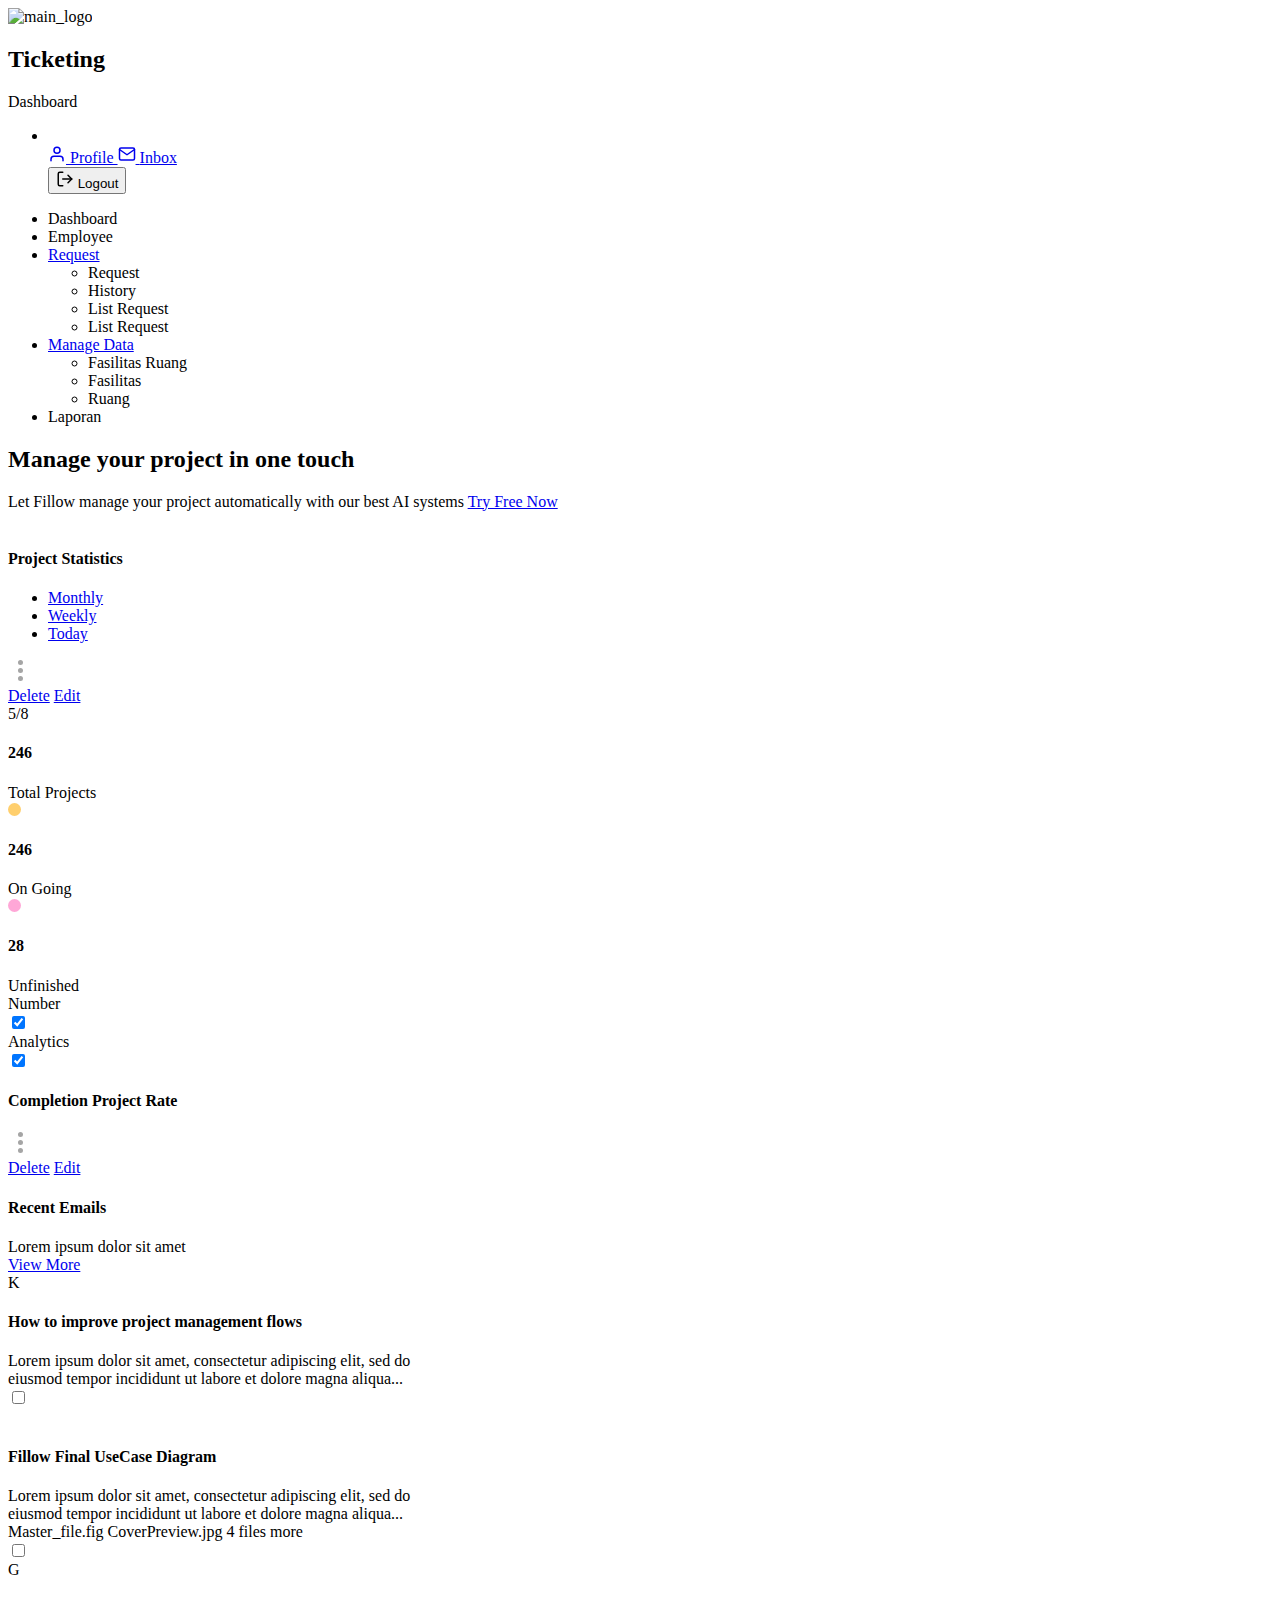
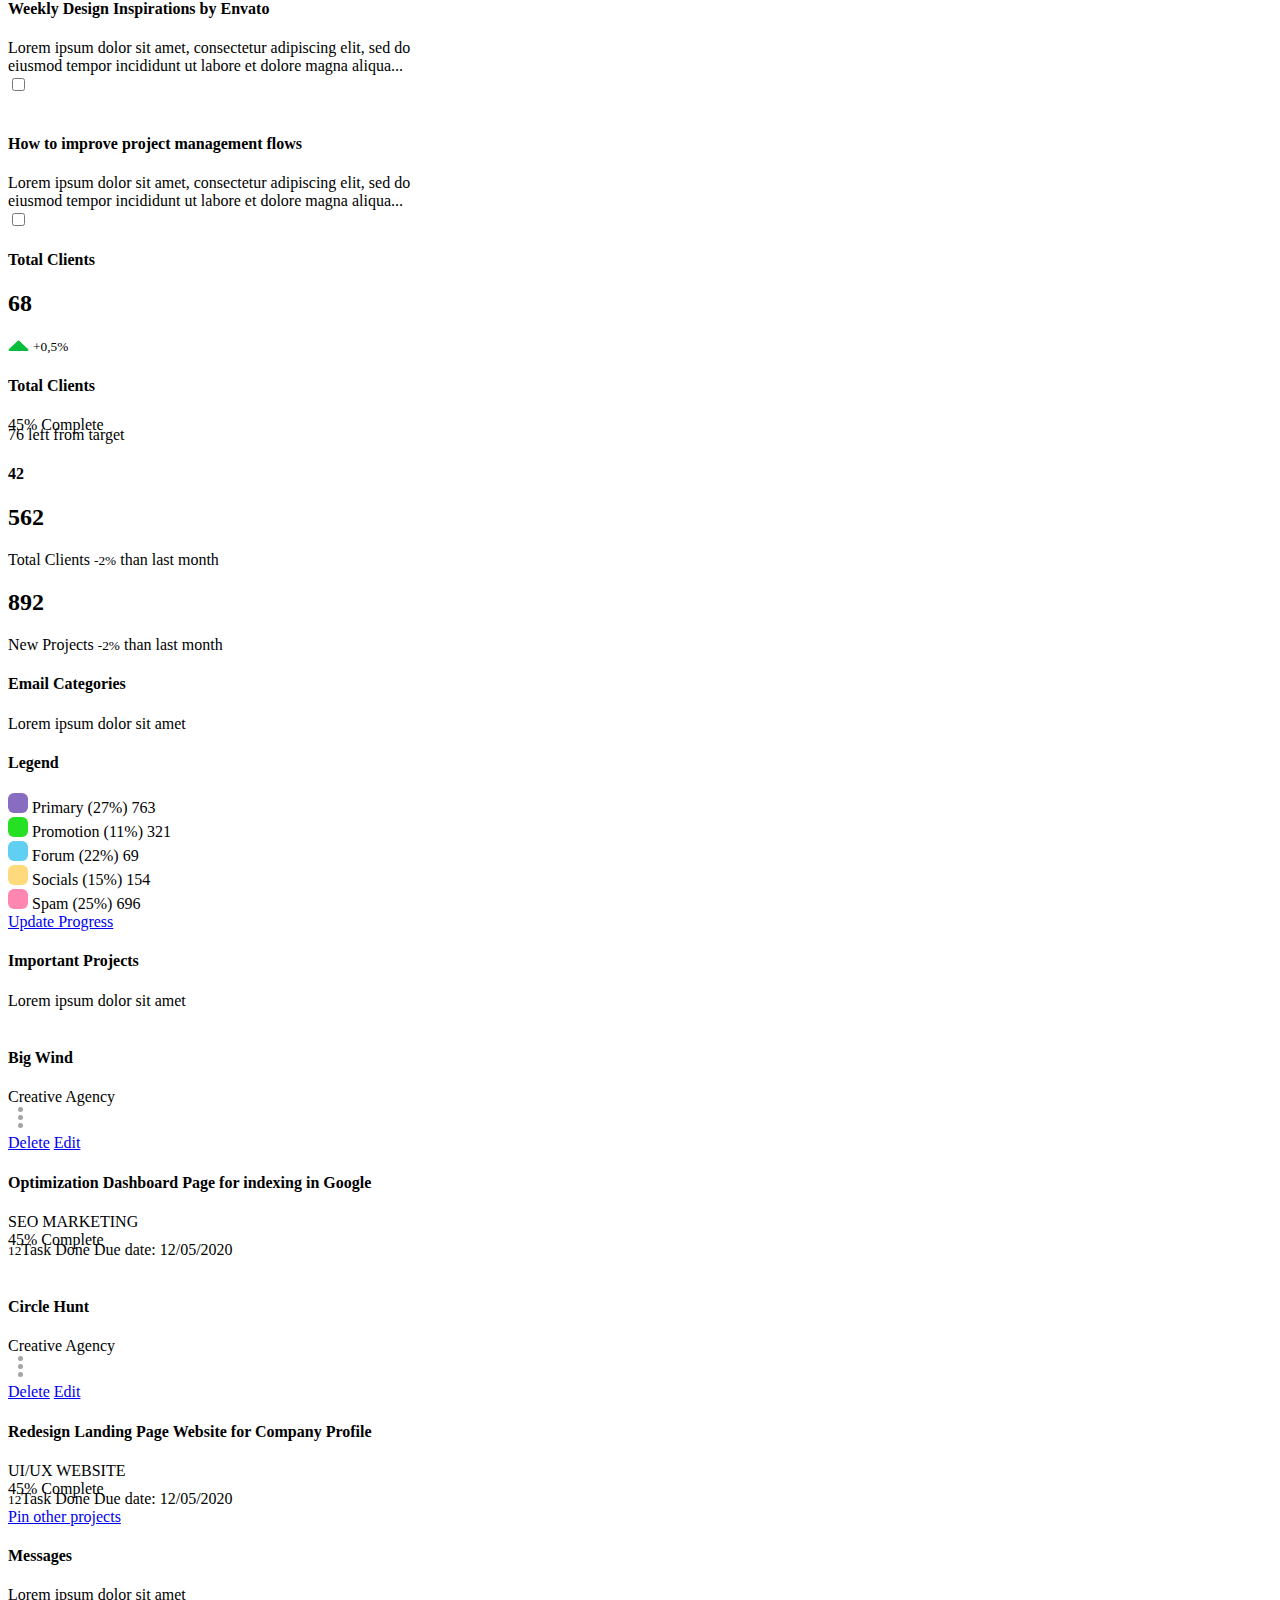
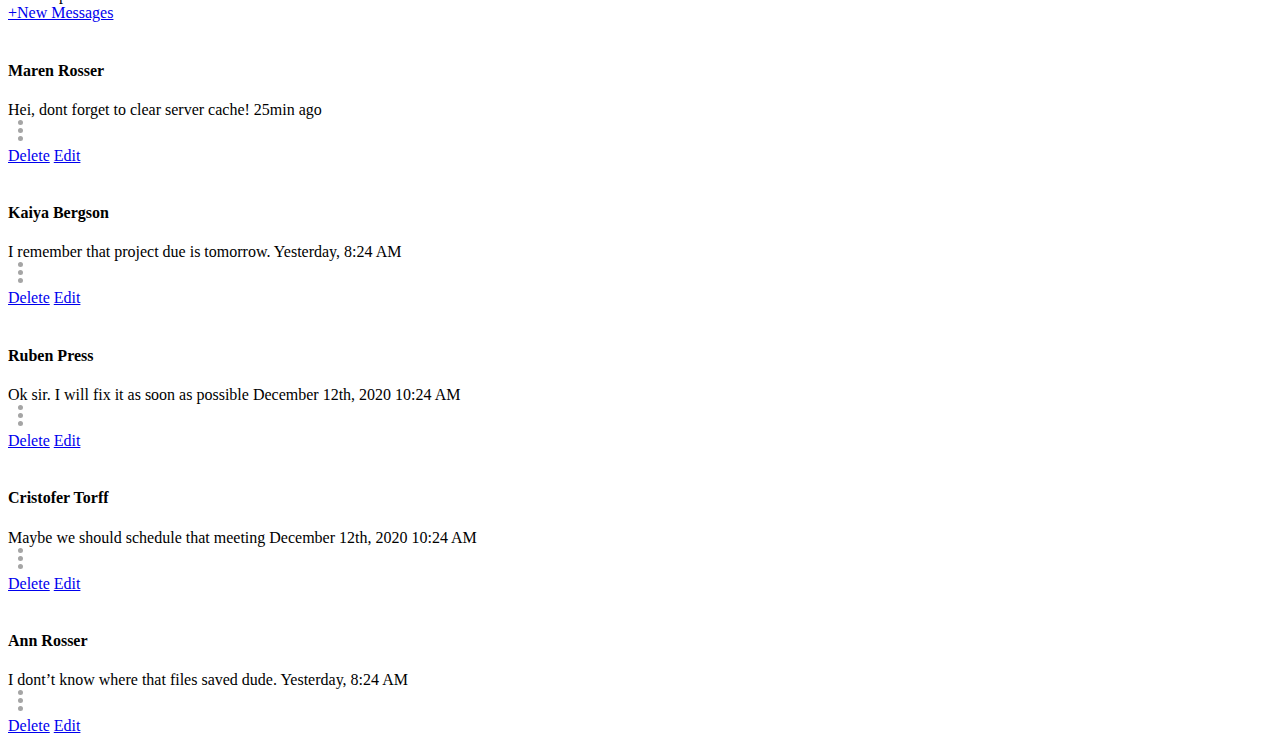
==== src/main/resources/templates/fragments/master.html @ 40b8e404 "auhorities role" ====
<!DOCTYPE html>
<html lang="en">

<head>
    <div th:fragment="header">
        <meta charset="utf-8">
        <meta http-equiv="X-UA-Compatible" content="IE=edge">
        <meta name="viewport" content="width=device-width, initial-scale=1">
        <meta name="description" content="Fillow : Fillow Saas Admin  Bootstrap 5 Template">
        <meta property="og:title" content="Fillow : Fillow Saas Admin  Bootstrap 5 Template">
        <meta property="og:description" content="Fillow : Fillow Saas Admin  Bootstrap 5 Template">
        <meta property="og:image" content="https:/fillow.dexignlab.com/xhtml/social-image.png">
        <meta name="format-detection" content="telephone=no">
        <!-- set csrf -->
        <meta name="_csrf" th:content="${_csrf.token}" />
        <meta name="_csrf_header" th:content="${_csrf.headerName}" />

        <!-- FAVICONS ICON -->
        <link rel="shortcut icon" type="image/png" href="images/favicon.png">
        <link href="vendor/jquery-nice-select/css/nice-select.css" rel="stylesheet">
    </div>

    <!-- PAGE TITLE HERE -->
    <title>Admin Dashboard</title>

    <!-- Style css -->
    <link href="css/style.css" rel="stylesheet">

</head>

<body>
    <!--**********************************
        Main wrapper start
    ***********************************-->
    <div id="main-wrapper">

        <!--**********************************
            Nav header start
        ***********************************-->

        <div th:fragment="nav-header">
            <div class="nav-header">
                <a th:href="@{/}" class="brand-logo">
                    <img src="images/mii.png" class="navbar-brand-img h-50" alt="main_logo">
                    <div class="brand-title">
                        <h2 class="">Ticketing</h2>
                    </div>
                </a>
                <div class="nav-control">
                    <div class="hamburger">
                        <span class="line"></span><span class="line"></span><span class="line"></span>
                    </div>
                </div>
            </div>
        </div>
        <!--**********************************
            Nav header end
        ***********************************-->

        <!--**********************************
            Header start
        ***********************************-->
        <div th:fragment="navbar">
            <div class="header border-bottom">
                <div class="header-content">
                    <nav class="navbar navbar-expand">
                        <div class="collapse navbar-collapse justify-content-between">
                            <div class="header-left">
                                <div class="dashboard_bar">
                                    Dashboard
                                </div>
                            </div>
                            <ul class="navbar-nav header-right">
                                <li class="nav-item dropdown  header-profile">
                                    <a class="nav-link" href="javascript:void(0);" role="button"
                                        data-bs-toggle="dropdown">
                                        <img src="images/user.jpg" width="56" alt="">
                                    </a>
                                    <div class="dropdown-menu dropdown-menu-end">
                                        <a href="app-profile.html" class="dropdown-item ai-icon">
                                            <svg id="icon-user1" xmlns="http://www.w3.org/2000/svg" class="text-primary"
                                                width="18" height="18" viewbox="0 0 24 24" fill="none"
                                                stroke="currentColor" stroke-width="2" stroke-linecap="round"
                                                stroke-linejoin="round">
                                                <path d="M20 21v-2a4 4 0 0 0-4-4H8a4 4 0 0 0-4 4v2"></path>
                                                <circle cx="12" cy="7" r="4"></circle>
                                            </svg>
                                            <span class="ms-2">Profile </span>
                                        </a>
                                        <a href="email-inbox.html" class="dropdown-item ai-icon">
                                            <svg id="icon-inbox" xmlns="http://www.w3.org/2000/svg" class="text-success"
                                                width="18" height="18" viewbox="0 0 24 24" fill="none"
                                                stroke="currentColor" stroke-width="2" stroke-linecap="round"
                                                stroke-linejoin="round">
                                                <path
                                                    d="M4 4h16c1.1 0 2 .9 2 2v12c0 1.1-.9 2-2 2H4c-1.1 0-2-.9-2-2V6c0-1.1.9-2 2-2z">
                                                </path>
                                                <polyline points="22,6 12,13 2,6"></polyline>
                                            </svg>
                                            <span class="ms-2">Inbox </span>
                                        </a>
                                        <form th:action="@{/logout}" th:method="POST">
                                            <button class="dropdown-item ai-icon">
                                                <svg id="icon-logout" xmlns="http://www.w3.org/2000/svg"
                                                    class="text-danger" width="18" height="18" viewbox="0 0 24 24"
                                                    fill="none" stroke="currentColor" stroke-width="2"
                                                    stroke-linecap="round" stroke-linejoin="round">
                                                    <path d="M9 21H5a2 2 0 0 1-2-2V5a2 2 0 0 1 2-2h4"></path>
                                                    <polyline points="16 17 21 12 16 7"></polyline>
                                                    <line x1="21" y1="12" x2="9" y2="12"></line>
                                                </svg>
                                                <span class="ms-2">Logout </span>
                                            </button>
                                        </form>
                                    </div>
                                </li>
                            </ul>
                        </div>
                    </nav>
                </div>
            </div>
        </div>
        <!--**********************************
            Header end ti-comment-alt
        ***********************************-->

        <!--**********************************
            Sidebar start
        ***********************************-->

        <div th:fragment="dlabnav">
            <div class="dlabnav">
                <div class="dlabnav-scroll">
                    <ul class="metismenu" id="menu">
                        <li><a th:href="@{/}" class="" aria-expanded="false">
                                <i class="fas fa-home"></i>
                                <span class="nav-text">Dashboard</span>
                            </a>
                        </li>
                        <li><a sec:authorize="hasAuthority('ADMIN')" th:href="@{/employee}" class="" aria-expanded="false">
                                <i class="fas fa-user-check"></i>
                                <span class="nav-text">Employee</span>
                            </a>
                        </li>
                        <li><a class="has-arrow " href="javascript:void()" aria-expanded="false">
                                <i class="fas fa-table"></i>
                                <span class="nav-text">Request</span>
                            </a>
                            <ul aria-expanded="false">
                                <li><a th:href="@{/request}">Request</a></li>
                                <li><a sec:authorize="hasAuthority('ADMIN')" th:href="@{/history}">History</a></li>
                                <li><a sec:authorize="hasAuthority('ADMIN')" th:href="@{/listrequest}">List Request</a></li>
                                <li><a sec:authorize="hasAuthority('ITSUPPORT')" th:href="@{/listrequestits}">List Request</a></li>
                            </ul>
                        </li>
                        <li><a sec:authorize="hasAuthority('ADMIN')" class="has-arrow " href="javascript:void()" aria-expanded="false">
                                <i class="fas fa-file-alt"></i>
                                <span class="nav-text">Manage Data</span>
                            </a>
                            <ul sec:authorize="hasAuthority('ADMIN')" aria-expanded="false">
                                <li><a th:href="@{/fasilitasruang}">Fasilitas Ruang</a></li>
                                <li><a th:href="@{/fasilitas}">Fasilitas</a></li>
                                <li><a th:href="@{/ruang}">Ruang</a></li>
                            </ul>
                        </li>
                        <li><a th:href="@{/laporan}" class="" aria-expanded="false">
                                <i class="fas fa-user-check"></i>
                                <span class="nav-text">Laporan</span>
                            </a>
                        </li>
                    </ul>
                </div>
            </div>
        </div>
        <!--**********************************
            Sidebar end
        ***********************************-->

        <!--**********************************
            Content body start
        ***********************************-->

        <div th:fragment="content">
            <div class="content-body">
                <!-- row -->
                <div class="container-fluid">
                    <div class="row">
                        <div class="col-xl-12">
                            <div class="row">
                                <div class="col-xl-6">
                                    <div class="row">
                                        <div class="col-xl-12">
                                            <div class="card tryal-gradient">
                                                <div class="card-body tryal row">
                                                    <div class="col-xl-7 col-sm-6">
                                                        <h2>Manage your project in one touch</h2>
                                                        <span>Let Fillow manage your project automatically with our best
                                                            AI
                                                            systems </span>
                                                        <a href="javascript:void(0);"
                                                            class="btn btn-rounded  fs-18 font-w500">Try Free Now</a>
                                                    </div>
                                                    <div class="col-xl-5 col-sm-6">
                                                        <img src="images/chart.png" alt="" class="sd-shape">
                                                    </div>
                                                </div>
                                            </div>
                                        </div>
                                        <div class="col-xl-12">
                                            <div class="card">
                                                <div class="card-header border-0 flex-wrap">
                                                    <h4 class="fs-20 font-w700 mb-2">Project Statistics</h4>
                                                    <div class="d-flex align-items-center project-tab mb-2">
                                                        <div class="card-tabs mt-3 mt-sm-0 mb-3 ">
                                                            <ul class="nav nav-tabs" role="tablist">
                                                                <li class="nav-item">
                                                                    <a class="nav-link active" data-bs-toggle="tab"
                                                                        href="#monthly" role="tab">Monthly</a>
                                                                </li>
                                                                <li class="nav-item">
                                                                    <a class="nav-link" data-bs-toggle="tab"
                                                                        href="#Weekly" role="tab">Weekly</a>
                                                                </li>
                                                                <li class="nav-item">
                                                                    <a class="nav-link" data-bs-toggle="tab"
                                                                        href="#Today" role="tab">Today</a>
                                                                </li>
                                                            </ul>
                                                        </div>
                                                        <div class="dropdown ms-2">
                                                            <div class="btn-link" data-bs-toggle="dropdown">
                                                                <svg width="24" height="24" viewbox="0 0 24 24"
                                                                    fill="none" xmlns="http://www.w3.org/2000/svg">
                                                                    <circle cx="12.4999" cy="3.5" r="2.5"
                                                                        fill="#A5A5A5">
                                                                    </circle>
                                                                    <circle cx="12.4999" cy="11.5" r="2.5"
                                                                        fill="#A5A5A5">
                                                                    </circle>
                                                                    <circle cx="12.4999" cy="19.5" r="2.5"
                                                                        fill="#A5A5A5">
                                                                    </circle>
                                                                </svg>
                                                            </div>
                                                            <div class="dropdown-menu dropdown-menu-right">
                                                                <a class="dropdown-item"
                                                                    href="javascript:void(0)">Delete</a>
                                                                <a class="dropdown-item"
                                                                    href="javascript:void(0)">Edit</a>
                                                            </div>
                                                        </div>
                                                    </div>
                                                </div>
                                                <div class="card-body">
                                                    <div
                                                        class="d-flex justify-content-between align-items-center flex-wrap">
                                                        <div class="d-flex">
                                                            <div
                                                                class="d-inline-block position-relative donut-chart-sale mb-3">
                                                                <span class="donut1"
                                                                    data-peity='{ "fill": ["rgba(136,108,192,1)", "rgba(241, 234, 255, 1)"],   "innerRadius": 20, "radius": 15}'>5/8</span>
                                                            </div>
                                                            <div class="ms-3">
                                                                <h4 class="fs-24 font-w700 ">246</h4>
                                                                <span class="fs-16 font-w400 d-block">Total
                                                                    Projects</span>
                                                            </div>
                                                        </div>
                                                        <div class="d-flex">
                                                            <div class="d-flex me-5">
                                                                <div class="mt-2">
                                                                    <svg width="13" height="13" viewbox="0 0 13 13"
                                                                        fill="none" xmlns="http://www.w3.org/2000/svg">
                                                                        <circle cx="6.5" cy="6.5" r="6.5"
                                                                            fill="#FFCF6D">
                                                                        </circle>
                                                                    </svg>
                                                                </div>
                                                                <div class="ms-3">
                                                                    <h4 class="fs-24 font-w700 ">246</h4>
                                                                    <span class="fs-16 font-w400 d-block">On
                                                                        Going</span>
                                                                </div>
                                                            </div>
                                                            <div class="d-flex">
                                                                <div class="mt-2">
                                                                    <svg width="13" height="13" viewbox="0 0 13 13"
                                                                        fill="none" xmlns="http://www.w3.org/2000/svg">
                                                                        <circle cx="6.5" cy="6.5" r="6.5"
                                                                            fill="#FFA7D7">
                                                                        </circle>
                                                                    </svg>

                                                                </div>
                                                                <div class="ms-3">
                                                                    <h4 class="fs-24 font-w700 ">28</h4>
                                                                    <span
                                                                        class="fs-16 font-w400 d-block">Unfinished</span>
                                                                </div>
                                                            </div>
                                                        </div>
                                                    </div>
                                                    <div class="tab-content">
                                                        <div class="tab-pane fade active show" id="monthly">
                                                            <div id="chartBar" class="chartBar"></div>
                                                        </div>
                                                        <div class="tab-pane fade" id="Weekly">
                                                            <div id="chartBar1" class="chartBar"></div>
                                                        </div>
                                                        <div class="tab-pane fade" id="Today">
                                                            <div id="chartBar2" class="chartBar"></div>
                                                        </div>
                                                    </div>
                                                    <div class="d-flex align-items-center">
                                                        <label class="form-check-label font-w400 fs-16 mb-0"
                                                            for="flexSwitchCheckChecked1">Number</label>
                                                        <div class="form-check form-switch toggle-switch">
                                                            <input class="form-check-input custome" type="checkbox"
                                                                id="flexSwitchCheckChecked1" checked="">

                                                        </div>
                                                        <label class="form-check-label font-w400 fs-16 mb-0 ms-3"
                                                            for="flexSwitchCheckChecked2">Analytics</label>
                                                        <div class="form-check form-switch toggle-switch">
                                                            <input class="form-check-input custome" type="checkbox"
                                                                id="flexSwitchCheckChecked2" checked="">
                                                        </div>
                                                    </div>
                                                </div>
                                            </div>
                                        </div>
                                        <div class="col-xl-12">
                                            <div class="card">
                                                <div class="card-header border-0 pb-0">
                                                    <h4 class="fs-20 font-w700 mb-0">Completion Project Rate</h4>
                                                    <div class="dropdown ">
                                                        <div class="btn-link" data-bs-toggle="dropdown">
                                                            <svg width="24" height="24" viewbox="0 0 24 24" fill="none"
                                                                xmlns="http://www.w3.org/2000/svg">
                                                                <circle cx="12.4999" cy="3.5" r="2.5" fill="#A5A5A5">
                                                                </circle>
                                                                <circle cx="12.4999" cy="11.5" r="2.5" fill="#A5A5A5">
                                                                </circle>
                                                                <circle cx="12.4999" cy="19.5" r="2.5" fill="#A5A5A5">
                                                                </circle>
                                                            </svg>
                                                        </div>
                                                        <div class="dropdown-menu dropdown-menu-right">
                                                            <a class="dropdown-item"
                                                                href="javascript:void(0)">Delete</a>
                                                            <a class="dropdown-item" href="javascript:void(0)">Edit</a>
                                                        </div>
                                                    </div>
                                                </div>
                                                <div class="card-body pb-0">
                                                    <div id="revenueMap" class="revenueMap"></div>
                                                </div>
                                            </div>
                                        </div>
                                        <div class="col-xl-12">
                                            <div class="card">
                                                <div class="card-header border-0">
                                                    <div>
                                                        <h4 class="fs-20 font-w700">Recent Emails</h4>
                                                        <span class="fs-14 font-w400">Lorem ipsum dolor sit amet</span>
                                                    </div>
                                                    <div>
                                                        <a href="javascript:void(0);"
                                                            class="btn btn-outline-primary btn-rounded fs-18">View
                                                            More</a>
                                                    </div>
                                                </div>
                                                <div class="card-body px-0">
                                                    <div class="d-flex justify-content-between recent-emails">
                                                        <div class="d-flex">
                                                            <div class="profile-k">
                                                                <span class="bg-success">K</span>
                                                            </div>
                                                            <div class="ms-3">
                                                                <h4 class="fs-18 font-w500">How to improve project
                                                                    management flows</h4>
                                                                <span class="font-w400 d-block">Lorem ipsum dolor sit
                                                                    amet,
                                                                    consectetur adipiscing elit, sed do<br> eiusmod
                                                                    tempor
                                                                    incididunt ut labore et dolore magna
                                                                    aliqua...</span>
                                                            </div>
                                                        </div>
                                                        <div class="email-check">
                                                            <label class="like-btn mb-0">
                                                                <input type="checkbox">
                                                                <span class="checkmark"></span>
                                                            </label>
                                                        </div>
                                                    </div>
                                                    <div class="d-flex justify-content-between recent-emails">
                                                        <div class="d-flex">
                                                            <div class="profile-k">
                                                                <img src="images/profile/small/pic6.jpg" alt="">
                                                            </div>
                                                            <div class="ms-3">
                                                                <h4 class="fs-18 font-w500">Fillow Final UseCase Diagram
                                                                </h4>
                                                                <span class="font-w400 d-block">Lorem ipsum dolor sit
                                                                    amet,
                                                                    consectetur adipiscing elit, sed do<br> eiusmod
                                                                    tempor
                                                                    incididunt ut labore et dolore magna
                                                                    aliqua...</span>
                                                                <div class="final-badge">
                                                                    <span class="badge text-black border"><i
                                                                            class="far fa-file-alt me-3"></i>Master_file.fig</span>
                                                                    <span class="badge text-black border"><i
                                                                            class="fas fa-image me-2"></i>CoverPreview.jpg</span>
                                                                    <span class="badge border bgl-primary font-w700">4
                                                                        files
                                                                        more</span>
                                                                </div>
                                                            </div>
                                                        </div>
                                                        <div class="email-check">
                                                            <label class="like-btn mb-0">
                                                                <input type="checkbox">
                                                                <span class="checkmark"></span>
                                                            </label>
                                                        </div>
                                                    </div>
                                                    <div class="d-flex justify-content-between recent-emails">
                                                        <div class="d-flex">
                                                            <div class="profile-k">
                                                                <span class="bg-warning">G</span>
                                                            </div>
                                                            <div class="ms-3">
                                                                <h4 class="fs-18 font-w500">Weekly Design Inspirations
                                                                    by
                                                                    Envato</h4>
                                                                <span class="font-w400 d-block">Lorem ipsum dolor sit
                                                                    amet,
                                                                    consectetur adipiscing elit, sed do<br> eiusmod
                                                                    tempor
                                                                    incididunt ut labore et dolore magna
                                                                    aliqua...</span>
                                                            </div>
                                                        </div>
                                                        <div class="email-check">
                                                            <label class="like-btn mb-0">
                                                                <input type="checkbox">
                                                                <span class="checkmark"></span>
                                                            </label>
                                                        </div>
                                                    </div>
                                                    <div class="d-flex justify-content-between recent-emails">
                                                        <div class="d-flex">
                                                            <div class="profile-k">
                                                                <img src="images/profile/small/pic8.jpg" alt="">
                                                            </div>
                                                            <div class="ms-3">
                                                                <h4 class="fs-18 font-w500">How to improve project
                                                                    management flows</h4>
                                                                <span class="font-w400 d-block">Lorem ipsum dolor sit
                                                                    amet,
                                                                    consectetur adipiscing elit, sed do<br> eiusmod
                                                                    tempor
                                                                    incididunt ut labore et dolore magna
                                                                    aliqua...</span>
                                                            </div>
                                                        </div>
                                                        <div class="email-check">
                                                            <label class="like-btn mb-0">
                                                                <input type="checkbox">
                                                                <span class="checkmark"></span>
                                                            </label>
                                                        </div>
                                                    </div>
                                                </div>
                                            </div>
                                        </div>
                                    </div>

                                </div>
                                <div class="col-xl-6">
                                    <div class="row">
                                        <div class="col-xl-12">
                                            <div class="row">
                                                <div class="col-xl-6 col-sm-6">
                                                    <div class="card">
                                                        <div class="card-body d-flex px-4 pb-0 justify-content-between">
                                                            <div>
                                                                <h4 class="fs-18 font-w600 mb-4 text-nowrap">Total
                                                                    Clients
                                                                </h4>
                                                                <div class="d-flex align-items-center">
                                                                    <h2 class="fs-32 font-w700 mb-0">68</h2>
                                                                    <span class="d-block ms-4">
                                                                        <svg width="21" height="11" viewbox="0 0 21 11"
                                                                            fill="none"
                                                                            xmlns="http://www.w3.org/2000/svg">
                                                                            <path
                                                                                d="M1.49217 11C0.590508 11 0.149368 9.9006 0.800944 9.27736L9.80878 0.66117C10.1954 0.29136 10.8046 0.291359 11.1912 0.661169L20.1991 9.27736C20.8506 9.9006 20.4095 11 19.5078 11H1.49217Z"
                                                                                fill="#09BD3C"></path>
                                                                        </svg>
                                                                        <small
                                                                            class="d-block fs-16 font-w400 text-success">+0,5%</small>
                                                                    </span>
                                                                </div>
                                                            </div>
                                                            <div id="columnChart"></div>
                                                        </div>
                                                    </div>
                                                </div>
                                                <div class="col-xl-6 col-sm-6">
                                                    <div class="card">
                                                        <div class="card-body px-4 pb-0">
                                                            <h4 class="fs-18 font-w600 mb-5 text-nowrap">Total Clients
                                                            </h4>
                                                            <div class="progress default-progress">
                                                                <div class="progress-bar bg-gradient1 progress-animated"
                                                                    style="width: 40%; height:10px;" role="progressbar">
                                                                    <span class="sr-only">45% Complete</span>
                                                                </div>
                                                            </div>
                                                            <div
                                                                class="d-flex align-items-end mt-2 pb-3 justify-content-between">
                                                                <span>76 left from target</span>
                                                                <h4 class="mb-0">42</h4>
                                                            </div>
                                                        </div>
                                                    </div>
                                                </div>
                                                <div class="col-xl-6 col-sm-6">
                                                    <div class="card">
                                                        <div class="card-body d-flex px-4  justify-content-between">
                                                            <div>
                                                                <div class="">
                                                                    <h2 class="fs-32 font-w700">562</h2>
                                                                    <span class="fs-18 font-w500 d-block">Total
                                                                        Clients</span>
                                                                    <span class="d-block fs-16 font-w400"><small
                                                                            class="text-danger">-2%</small> than last
                                                                        month</span>
                                                                </div>
                                                            </div>
                                                            <div id="NewCustomers"></div>
                                                        </div>
                                                    </div>
                                                </div>
                                                <div class="col-xl-6 col-sm-6">
                                                    <div class="card">
                                                        <div class="card-body d-flex px-4  justify-content-between">
                                                            <div>
                                                                <div class="">
                                                                    <h2 class="fs-32 font-w700">892</h2>
                                                                    <span class="fs-18 font-w500 d-block">New
                                                                        Projects</span>
                                                                    <span class="d-block fs-16 font-w400"><small
                                                                            class="text-success">-2%</small> than last
                                                                        month</span>
                                                                </div>
                                                            </div>
                                                            <div id="NewCustomers1"></div>
                                                        </div>
                                                    </div>
                                                </div>
                                            </div>

                                        </div>
                                        <div class="col-xl-12 col-lg-12">
                                            <div class="row">
                                                <div class="col-xl-6 col-xxl-12 col-sm-6">
                                                    <div class="card">
                                                        <div class="card-header border-0">
                                                            <div>
                                                                <h4 class="fs-20 font-w700">Email Categories</h4>
                                                                <span class="fs-14 font-w400 d-block">Lorem ipsum dolor
                                                                    sit
                                                                    amet</span>
                                                            </div>
                                                        </div>
                                                        <div class="card-body">
                                                            <div id="emailchart"> </div>
                                                            <div class="mb-3 mt-4">
                                                                <h4 class="fs-18 font-w600">Legend</h4>
                                                            </div>
                                                            <div>
                                                                <div
                                                                    class="d-flex align-items-center justify-content-between mb-4">
                                                                    <span class="fs-18 font-w500">
                                                                        <svg class="me-3" width="20" height="20"
                                                                            viewbox="0 0 20 20" fill="none"
                                                                            xmlns="http://www.w3.org/2000/svg">
                                                                            <rect width="20" height="20" rx="6"
                                                                                fill="#886CC0">
                                                                            </rect>
                                                                        </svg>
                                                                        Primary (27%)
                                                                    </span>
                                                                    <span class="fs-18 font-w600">763</span>
                                                                </div>
                                                                <div
                                                                    class="d-flex align-items-center justify-content-between  mb-4">
                                                                    <span class="fs-18 font-w500">
                                                                        <svg class="me-3" width="20" height="20"
                                                                            viewbox="0 0 20 20" fill="none"
                                                                            xmlns="http://www.w3.org/2000/svg">
                                                                            <rect width="20" height="20" rx="6"
                                                                                fill="#26E023">
                                                                            </rect>
                                                                        </svg>
                                                                        Promotion (11%)
                                                                    </span>
                                                                    <span class="fs-18 font-w600">321</span>
                                                                </div>
                                                                <div
                                                                    class="d-flex align-items-center justify-content-between  mb-4">
                                                                    <span class="fs-18 font-w500">
                                                                        <svg class="me-3" width="20" height="20"
                                                                            viewbox="0 0 20 20" fill="none"
                                                                            xmlns="http://www.w3.org/2000/svg">
                                                                            <rect width="20" height="20" rx="6"
                                                                                fill="#61CFF1">
                                                                            </rect>
                                                                        </svg>
                                                                        Forum (22%)
                                                                    </span>
                                                                    <span class="fs-18 font-w600">69</span>
                                                                </div>
                                                                <div
                                                                    class="d-flex align-items-center justify-content-between  mb-4">
                                                                    <span class="fs-18 font-w500">
                                                                        <svg class="me-3" width="20" height="20"
                                                                            viewbox="0 0 20 20" fill="none"
                                                                            xmlns="http://www.w3.org/2000/svg">
                                                                            <rect width="20" height="20" rx="6"
                                                                                fill="#FFDA7C">
                                                                            </rect>
                                                                        </svg>
                                                                        Socials (15%)
                                                                    </span>
                                                                    <span class="fs-18 font-w600">154</span>
                                                                </div>
                                                                <div
                                                                    class="d-flex align-items-center justify-content-between  mb-4">
                                                                    <span class="fs-18 font-w500">
                                                                        <svg class="me-3" width="20" height="20"
                                                                            viewbox="0 0 20 20" fill="none"
                                                                            xmlns="http://www.w3.org/2000/svg">
                                                                            <rect width="20" height="20" rx="6"
                                                                                fill="#FF86B1">
                                                                            </rect>
                                                                        </svg>
                                                                        Spam (25%)
                                                                    </span>
                                                                    <span class="fs-18 font-w600">696</span>
                                                                </div>
                                                            </div>

                                                        </div>
                                                        <div class="card-footer border-0 pt-0">
                                                            <a href="javascript:void(0);"
                                                                class="btn btn-outline-primary d-block btn-rounded">Update
                                                                Progress</a>

                                                        </div>
                                                    </div>
                                                </div>
                                                <div class="col-xl-6 col-xxl-12 col-sm-6">
                                                    <div class="card">
                                                        <div class="card-header border-0 pb-0">
                                                            <div>
                                                                <h4 class="fs-20 font-w700">Important Projects</h4>
                                                                <span class="fs-14 font-w400 d-block">Lorem ipsum dolor
                                                                    sit
                                                                    amet</span>
                                                            </div>
                                                        </div>
                                                        <div class="card-body pb-0">
                                                            <div class="project-details">
                                                                <div
                                                                    class="d-flex align-items-center justify-content-between">
                                                                    <div class="d-flex align-items-center">
                                                                        <span class="big-wind">
                                                                            <img src="images/big-wind.png" alt="">
                                                                        </span>
                                                                        <div class="ms-3">
                                                                            <h4>Big Wind</h4>
                                                                            <span class="fs-14 font-w400">Creative
                                                                                Agency</span>
                                                                        </div>
                                                                    </div>
                                                                    <div class="dropdown">
                                                                        <div class="btn-link" data-bs-toggle="dropdown">
                                                                            <svg width="24" height="24"
                                                                                viewbox="0 0 24 24" fill="none"
                                                                                xmlns="http://www.w3.org/2000/svg">
                                                                                <circle cx="12.4999" cy="3.5" r="2.5"
                                                                                    fill="#A5A5A5"></circle>
                                                                                <circle cx="12.4999" cy="11.5" r="2.5"
                                                                                    fill="#A5A5A5"></circle>
                                                                                <circle cx="12.4999" cy="19.5" r="2.5"
                                                                                    fill="#A5A5A5"></circle>
                                                                            </svg>
                                                                        </div>
                                                                        <div class="dropdown-menu dropdown-menu-right">
                                                                            <a class="dropdown-item"
                                                                                href="javascript:void(0)">Delete</a>
                                                                            <a class="dropdown-item"
                                                                                href="javascript:void(0)">Edit</a>
                                                                        </div>
                                                                    </div>
                                                                </div>
                                                                <h4 class="fs-16 font-w600 mt-4">Optimization Dashboard
                                                                    Page
                                                                    for indexing in Google</h4>
                                                                <div class="projects">
                                                                    <span
                                                                        class="badge bgl-warning text-warning font-w700 me-3">SEO</span>
                                                                    <span
                                                                        class="badge bgl-danger text-danger font-w700">MARKETING</span>
                                                                </div>
                                                                <div class="mt-3">
                                                                    <div class="progress default-progress">
                                                                        <div class="progress-bar bg-gradient1 progress-animated"
                                                                            style="width: 45%; height:10px;"
                                                                            role="progressbar">
                                                                            <span class="sr-only">45% Complete</span>
                                                                        </div>
                                                                    </div>
                                                                    <div
                                                                        class="d-flex align-items-end mt-3 pb-3 justify-content-between">
                                                                        <span class="fs-14 font-w400"><small
                                                                                class="font-w700 me-2">12</small>Task
                                                                            Done</span>
                                                                        <span class="fs-14 font-w400">Due date:
                                                                            12/05/2020</span>
                                                                    </div>
                                                                </div>
                                                            </div>
                                                            <div class="project-details">
                                                                <div
                                                                    class="d-flex align-items-center justify-content-between">
                                                                    <div class="d-flex align-items-center">
                                                                        <span class="big-wind">
                                                                            <img src="images/circle-hunt.png" alt="">
                                                                        </span>
                                                                        <div class="ms-3">
                                                                            <h4>Circle Hunt</h4>
                                                                            <span class="fs-14 font-w400">Creative
                                                                                Agency</span>
                                                                        </div>
                                                                    </div>
                                                                    <div class="dropdown">
                                                                        <div class="btn-link" data-bs-toggle="dropdown">
                                                                            <svg width="24" height="24"
                                                                                viewbox="0 0 24 24" fill="none"
                                                                                xmlns="http://www.w3.org/2000/svg">
                                                                                <circle cx="12.4999" cy="3.5" r="2.5"
                                                                                    fill="#A5A5A5"></circle>
                                                                                <circle cx="12.4999" cy="11.5" r="2.5"
                                                                                    fill="#A5A5A5"></circle>
                                                                                <circle cx="12.4999" cy="19.5" r="2.5"
                                                                                    fill="#A5A5A5"></circle>
                                                                            </svg>
                                                                        </div>
                                                                        <div class="dropdown-menu dropdown-menu-right">
                                                                            <a class="dropdown-item"
                                                                                href="javascript:void(0)">Delete</a>
                                                                            <a class="dropdown-item"
                                                                                href="javascript:void(0)">Edit</a>
                                                                        </div>
                                                                    </div>
                                                                </div>
                                                                <h4 class="fs-16 font-w600 mt-4">Redesign Landing Page
                                                                    Website for Company Profile</h4>
                                                                <div class="projects">
                                                                    <span
                                                                        class="badge bgl-primary text-primary font-w700 me-3">UI/UX</span>
                                                                    <span
                                                                        class="badge bgl-danger text-danger font-w700">WEBSITE</span>
                                                                </div>
                                                                <div class="mt-3">
                                                                    <div class="progress default-progress">
                                                                        <div class="progress-bar bg-gradient1 progress-animated"
                                                                            style="width: 45%; height:10px;"
                                                                            role="progressbar">
                                                                            <span class="sr-only">45% Complete</span>
                                                                        </div>
                                                                    </div>
                                                                    <div
                                                                        class="d-flex align-items-end mt-3 pb-3 justify-content-between">
                                                                        <span class="fs-14 font-w400"><small
                                                                                class="font-w700 me-2">12</small>Task
                                                                            Done</span>
                                                                        <span class="fs-14 font-w400">Due date:
                                                                            12/05/2020</span>
                                                                    </div>
                                                                </div>
                                                            </div>
                                                        </div>
                                                        <div class="card-footer pt-0 border-0">
                                                            <a href="javascript:void(0);"
                                                                class="btn btn-outline-primary d-block btn-rounded">Pin
                                                                other projects</a>
                                                        </div>
                                                    </div>
                                                </div>
                                            </div>
                                        </div>
                                        <div class="col-xl-12 col-lg-12">
                                            <div class="card">
                                                <div class="card-header border-0">
                                                    <div>
                                                        <h4 class="fs-20 font-w700">Messages</h4>
                                                        <span>Lorem ipsum dolor sit amet</span>
                                                    </div>
                                                    <div>
                                                        <a href="javascript:void(0);"
                                                            class="btn btn-primary btn-rounded">+New
                                                            Messages</a>
                                                    </div>
                                                </div>
                                                <div class="card-body px-0">
                                                    <div
                                                        class="msg-bx d-flex justify-content-between align-items-center">
                                                        <div class="msg d-flex align-items-center w-100">
                                                            <div class="image-box active">
                                                                <img src="images/profile/small/pic6.jpg" alt="">
                                                            </div>
                                                            <div class="ms-3 w-100 ">
                                                                <h4 class="fs-18 font-w600">Maren Rosser</h4>
                                                                <div class="d-flex justify-content-between">
                                                                    <span class="me-auto">Hei, dont forget to clear
                                                                        server
                                                                        cache!</span>
                                                                    <span class="me-4 fs-12">25min ago</span>
                                                                </div>
                                                            </div>

                                                        </div>
                                                        <div class="dropdown">
                                                            <div class="btn-link" data-bs-toggle="dropdown">
                                                                <svg width="24" height="24" viewbox="0 0 24 24"
                                                                    fill="none" xmlns="http://www.w3.org/2000/svg">
                                                                    <circle cx="12.4999" cy="3.5" r="2.5"
                                                                        fill="#A5A5A5">
                                                                    </circle>
                                                                    <circle cx="12.4999" cy="11.5" r="2.5"
                                                                        fill="#A5A5A5">
                                                                    </circle>
                                                                    <circle cx="12.4999" cy="19.5" r="2.5"
                                                                        fill="#A5A5A5">
                                                                    </circle>
                                                                </svg>
                                                            </div>
                                                            <div class="dropdown-menu dropdown-menu-right">
                                                                <a class="dropdown-item"
                                                                    href="javascript:void(0)">Delete</a>
                                                                <a class="dropdown-item"
                                                                    href="javascript:void(0)">Edit</a>
                                                            </div>
                                                        </div>
                                                    </div>
                                                    <div
                                                        class="msg-bx d-flex justify-content-between align-items-center">
                                                        <div class="msg d-flex align-items-center w-100">
                                                            <div class="image-box">
                                                                <img src="images/profile/small/pic7.jpg" alt="">
                                                            </div>
                                                            <div class="ms-3 w-100">
                                                                <h4 class="fs-18 font-w600">Kaiya Bergson</h4>
                                                                <div class="d-flex justify-content-between">
                                                                    <span class="me-auto">I remember that project due is
                                                                        tomorrow.</span>
                                                                    <span class="me-4 fs-12">Yesterday, 8:24 AM</span>
                                                                </div>
                                                            </div>
                                                        </div>
                                                        <div class="dropdown">
                                                            <div class="btn-link" data-bs-toggle="dropdown">
                                                                <svg width="24" height="24" viewbox="0 0 24 24"
                                                                    fill="none" xmlns="http://www.w3.org/2000/svg">
                                                                    <circle cx="12.4999" cy="3.5" r="2.5"
                                                                        fill="#A5A5A5">
                                                                    </circle>
                                                                    <circle cx="12.4999" cy="11.5" r="2.5"
                                                                        fill="#A5A5A5">
                                                                    </circle>
                                                                    <circle cx="12.4999" cy="19.5" r="2.5"
                                                                        fill="#A5A5A5">
                                                                    </circle>
                                                                </svg>
                                                            </div>
                                                            <div class="dropdown-menu dropdown-menu-right">
                                                                <a class="dropdown-item"
                                                                    href="javascript:void(0)">Delete</a>
                                                                <a class="dropdown-item"
                                                                    href="javascript:void(0)">Edit</a>
                                                            </div>
                                                        </div>
                                                    </div>
                                                    <div
                                                        class="msg-bx d-flex justify-content-between align-items-center">
                                                        <div class="msg d-flex align-items-center w-100">
                                                            <div class="image-box active">
                                                                <img src="images/profile/small/pic4.jpg" alt="">
                                                            </div>
                                                            <div class="ms-3 w-100">
                                                                <h4 class="fs-18 font-w600">Ruben Press</h4>
                                                                <div class="d-flex justify-content-between">
                                                                    <span class="me-auto">Ok sir. I will fix it as soon
                                                                        as
                                                                        possible</span>
                                                                    <span class="me-4 fs-12">December 12th, 2020 10:24
                                                                        AM</span>
                                                                </div>
                                                            </div>
                                                        </div>
                                                        <div class="dropdown">
                                                            <div class="btn-link" data-bs-toggle="dropdown">
                                                                <svg width="24" height="24" viewbox="0 0 24 24"
                                                                    fill="none" xmlns="http://www.w3.org/2000/svg">
                                                                    <circle cx="12.4999" cy="3.5" r="2.5"
                                                                        fill="#A5A5A5">
                                                                    </circle>
                                                                    <circle cx="12.4999" cy="11.5" r="2.5"
                                                                        fill="#A5A5A5">
                                                                    </circle>
                                                                    <circle cx="12.4999" cy="19.5" r="2.5"
                                                                        fill="#A5A5A5">
                                                                    </circle>
                                                                </svg>
                                                            </div>
                                                            <div class="dropdown-menu dropdown-menu-right">
                                                                <a class="dropdown-item"
                                                                    href="javascript:void(0)">Delete</a>
                                                                <a class="dropdown-item"
                                                                    href="javascript:void(0)">Edit</a>
                                                            </div>
                                                        </div>
                                                    </div>
                                                    <div
                                                        class="msg-bx d-flex justify-content-between align-items-center">
                                                        <div class="msg d-flex align-items-center w-100">
                                                            <div class="image-box active">
                                                                <img src="images/profile/small/pic3.jpg" alt="">
                                                            </div>
                                                            <div class="ms-3 w-100">
                                                                <h4 class="fs-18 font-w600">Cristofer Torff</h4>
                                                                <div class="d-flex justify-content-between">
                                                                    <span class="me-auto">Maybe we should schedule that
                                                                        meeting</span>
                                                                    <span class="me-4 fs-12">December 12th, 2020 10:24
                                                                        AM</span>
                                                                </div>
                                                            </div>
                                                        </div>
                                                        <div class="dropdown">
                                                            <div class="btn-link" data-bs-toggle="dropdown">
                                                                <svg width="24" height="24" viewbox="0 0 24 24"
                                                                    fill="none" xmlns="http://www.w3.org/2000/svg">
                                                                    <circle cx="12.4999" cy="3.5" r="2.5"
                                                                        fill="#A5A5A5">
                                                                    </circle>
                                                                    <circle cx="12.4999" cy="11.5" r="2.5"
                                                                        fill="#A5A5A5">
                                                                    </circle>
                                                                    <circle cx="12.4999" cy="19.5" r="2.5"
                                                                        fill="#A5A5A5">
                                                                    </circle>
                                                                </svg>
                                                            </div>
                                                            <div class="dropdown-menu dropdown-menu-right">
                                                                <a class="dropdown-item"
                                                                    href="javascript:void(0)">Delete</a>
                                                                <a class="dropdown-item"
                                                                    href="javascript:void(0)">Edit</a>
                                                            </div>
                                                        </div>
                                                    </div>
                                                    <div
                                                        class="msg-bx d-flex justify-content-between align-items-center">
                                                        <div class="msg d-flex align-items-center w-100">
                                                            <div class="image-box active">
                                                                <img src="images/profile/small/pic5.jpg" alt="">
                                                            </div>
                                                            <div class="ms-3 w-100">
                                                                <h4 class="fs-18 font-w600">Ann Rosser</h4>
                                                                <div class="d-flex justify-content-between">
                                                                    <span class="me-auto">I dont’t know where that files
                                                                        saved dude.</span>
                                                                    <span class="me-4 fs-12">Yesterday, 8:24 AM</span>
                                                                </div>
                                                            </div>
                                                        </div>
                                                        <div class="dropdown">
                                                            <div class="btn-link" data-bs-toggle="dropdown">
                                                                <svg width="24" height="24" viewbox="0 0 24 24"
                                                                    fill="none" xmlns="http://www.w3.org/2000/svg">
                                                                    <circle cx="12.4999" cy="3.5" r="2.5"
                                                                        fill="#A5A5A5">
                                                                    </circle>
                                                                    <circle cx="12.4999" cy="11.5" r="2.5"
                                                                        fill="#A5A5A5">
                                                                    </circle>
                                                                    <circle cx="12.4999" cy="19.5" r="2.5"
                                                                        fill="#A5A5A5">
                                                                    </circle>
                                                                </svg>
                                                            </div>
                                                            <div class="dropdown-menu dropdown-menu-right">
                                                                <a class="dropdown-item"
                                                                    href="javascript:void(0)">Delete</a>
                                                                <a class="dropdown-item"
                                                                    href="javascript:void(0)">Edit</a>
                                                            </div>
                                                        </div>
                                                    </div>
                                                </div>
                                            </div>
                                        </div>

                                    </div>
                                </div>
                            </div>
                        </div>
                    </div>
                </div>
            </div>
        </div>
        <!--**********************************
            Content body end
        ***********************************-->

        <!--**********************************
            Support ticket button start
        ***********************************-->

        <!--**********************************
            Support ticket button end
        ***********************************-->


    </div>
    <!--**********************************
        Main wrapper end
    ***********************************-->

    <!--**********************************
        Scripts
    ***********************************-->
    <div th:fragment="script">
        <!-- Required vendors -->
        <script src="vendor/global/global.min.js"></script>
        <!-- chart -->
        <script src="vendor/chart.js/Chart.bundle.min.js"></script>

        <script src="vendor/jquery-nice-select/js/jquery.nice-select.min.js"></script>



        <!-- Apex Chart -->
        <script src="vendor/apexchart/apexchart.js"></script>

        <script src="vendor/chart.js/Chart.bundle.min.js"></script>

        <!-- Chart piety plugin files -->
        <script src="vendor/peity/jquery.peity.min.js"></script>

        <script src="vendor/owl-carousel/owl.carousel.js"></script>

        <script src="js/custom.min.js"></script>
        <script src="js/dlabnav-init.js"></script>
        <script src="js/demo.js"></script>

        <script th:src="@{/js/setCsrfToken.js}"></script>
        <!-- CDN Sweet alert -->
        <script src="//cdn.jsdelivr.net/npm/sweetalert2@11"></script>
    </div>

</body>

</html>
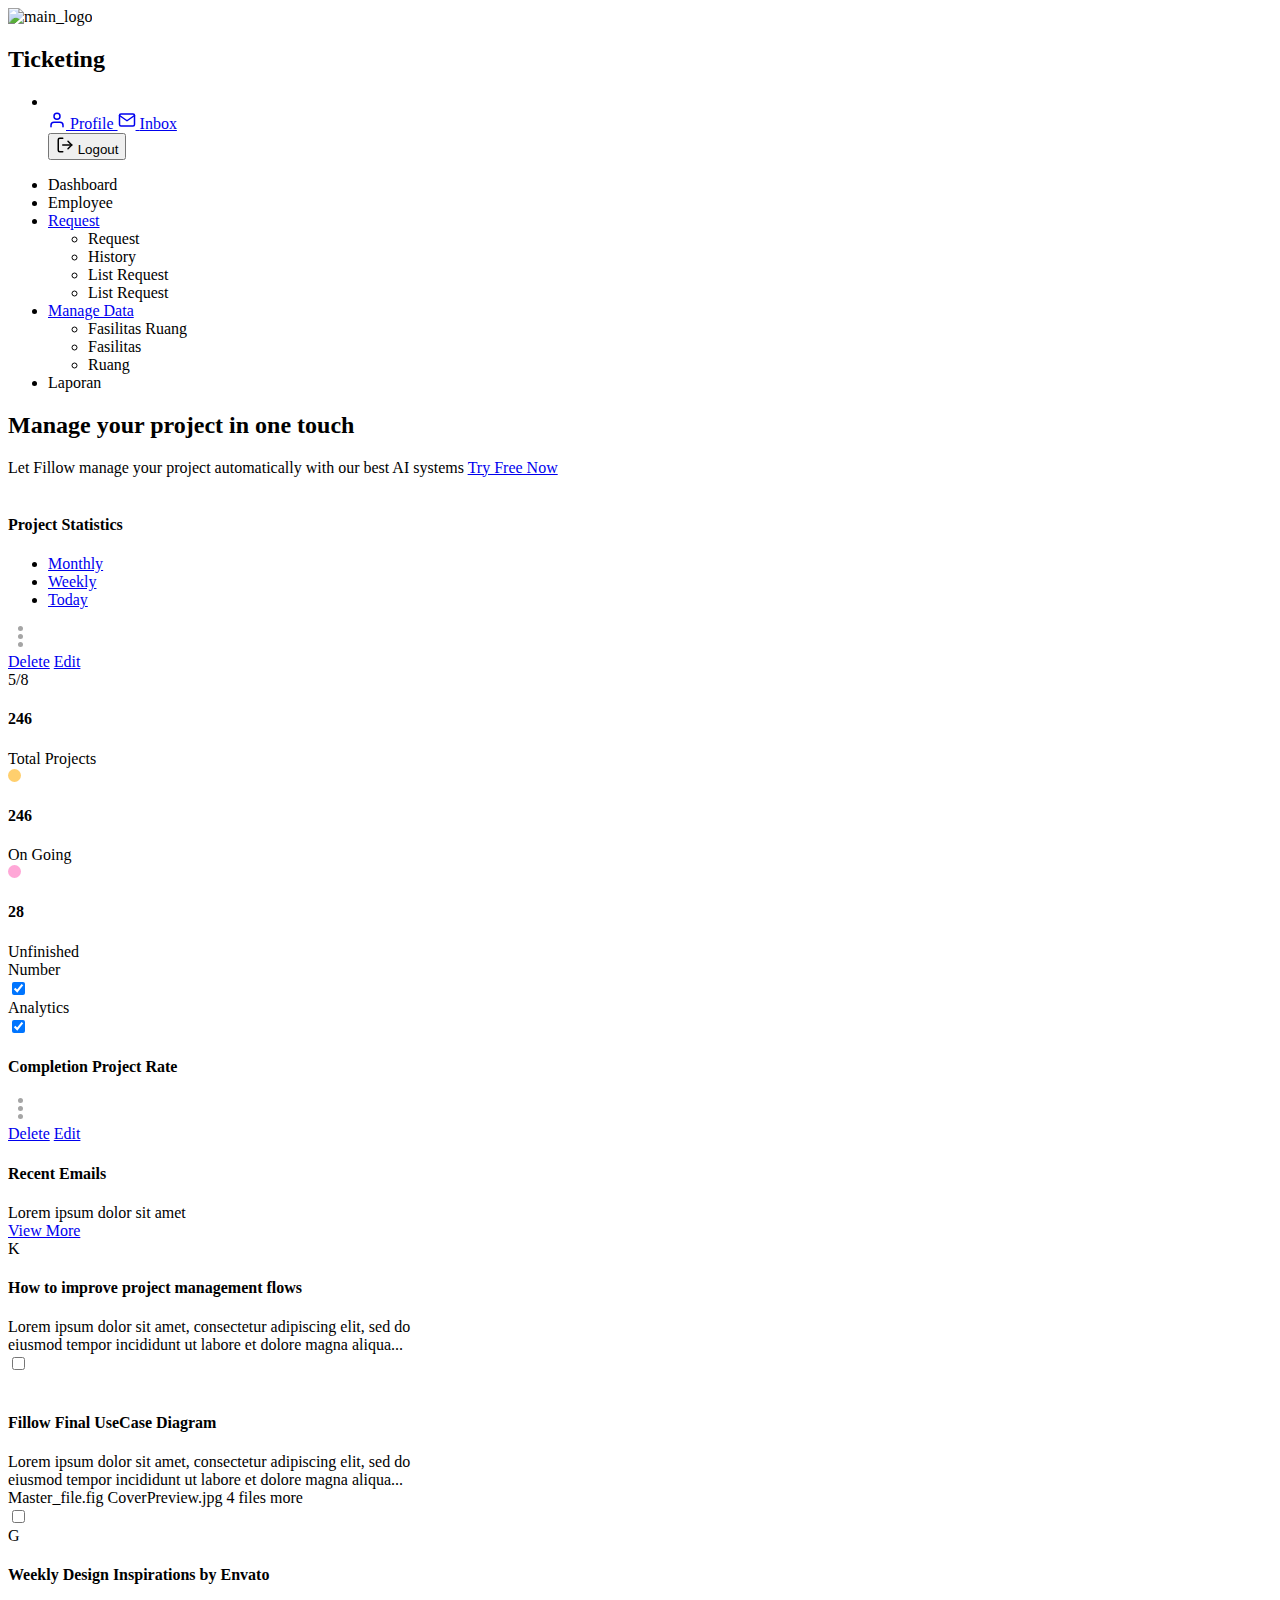
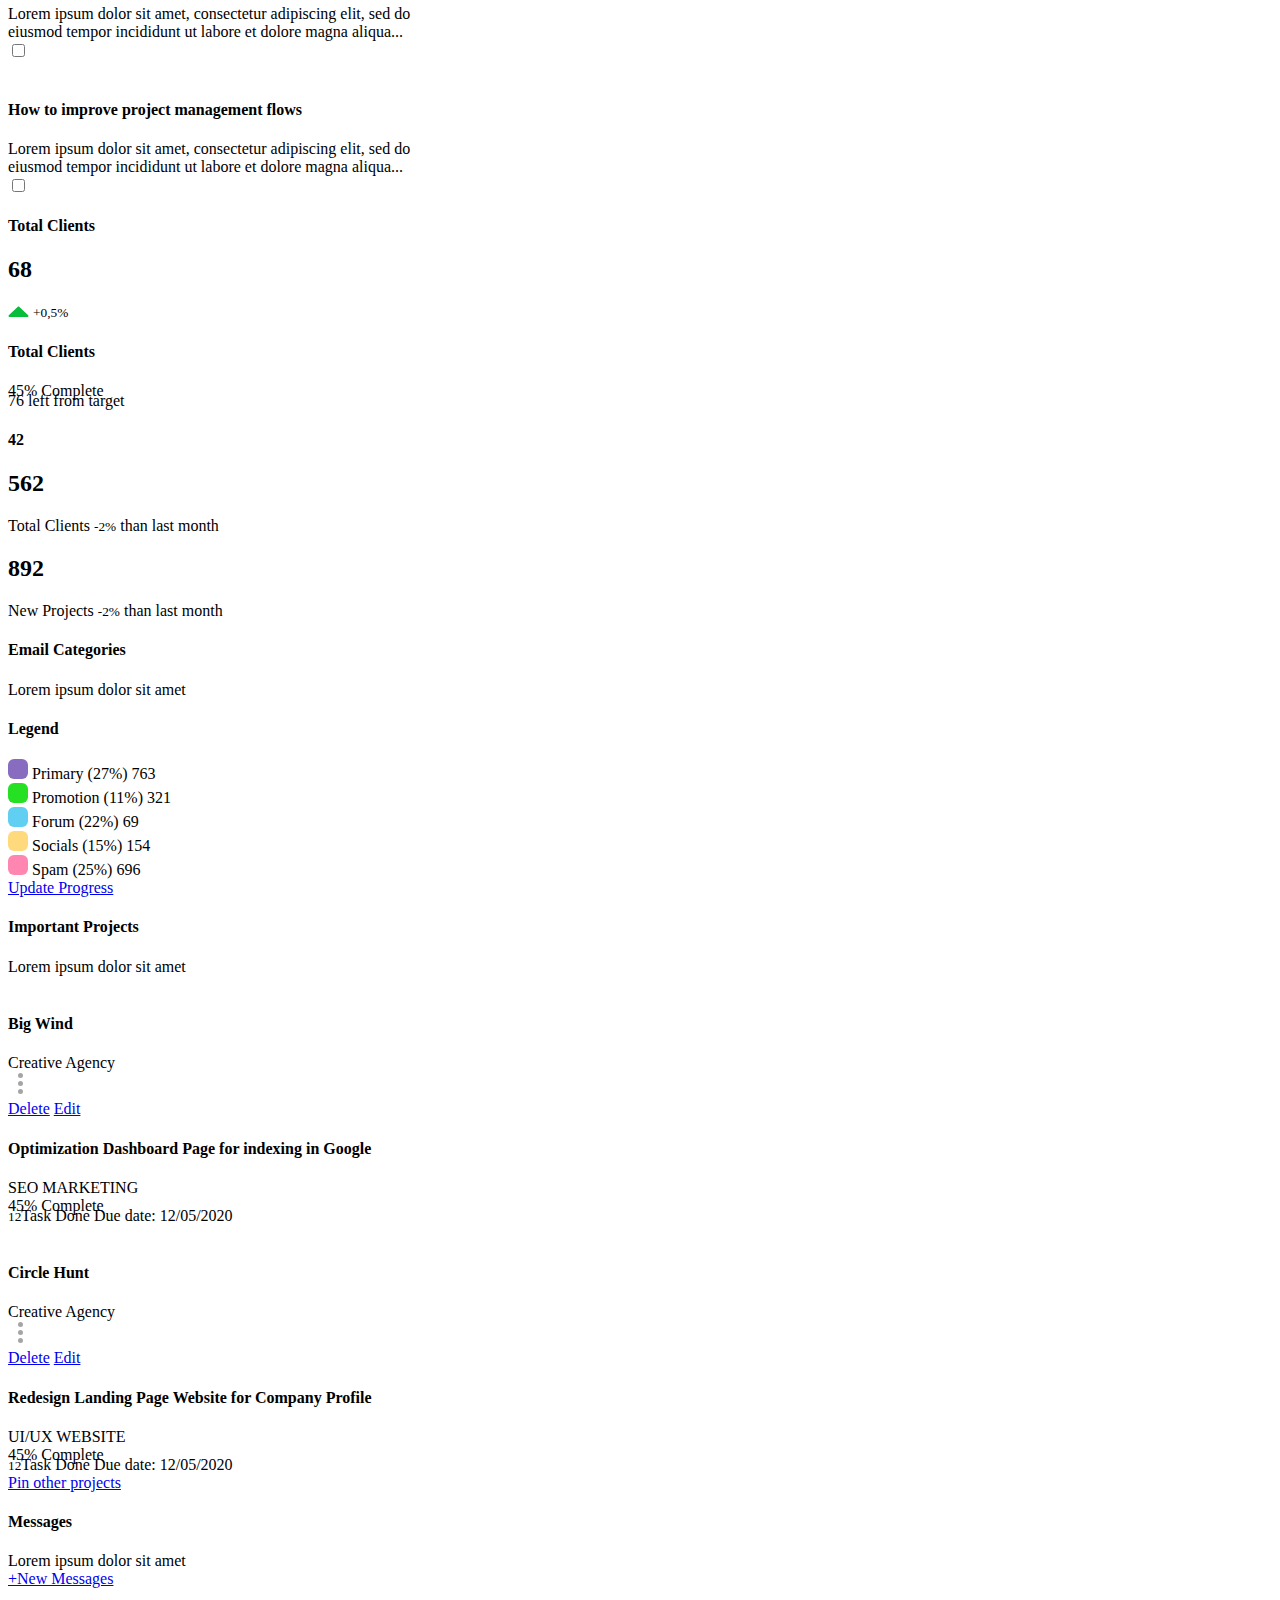
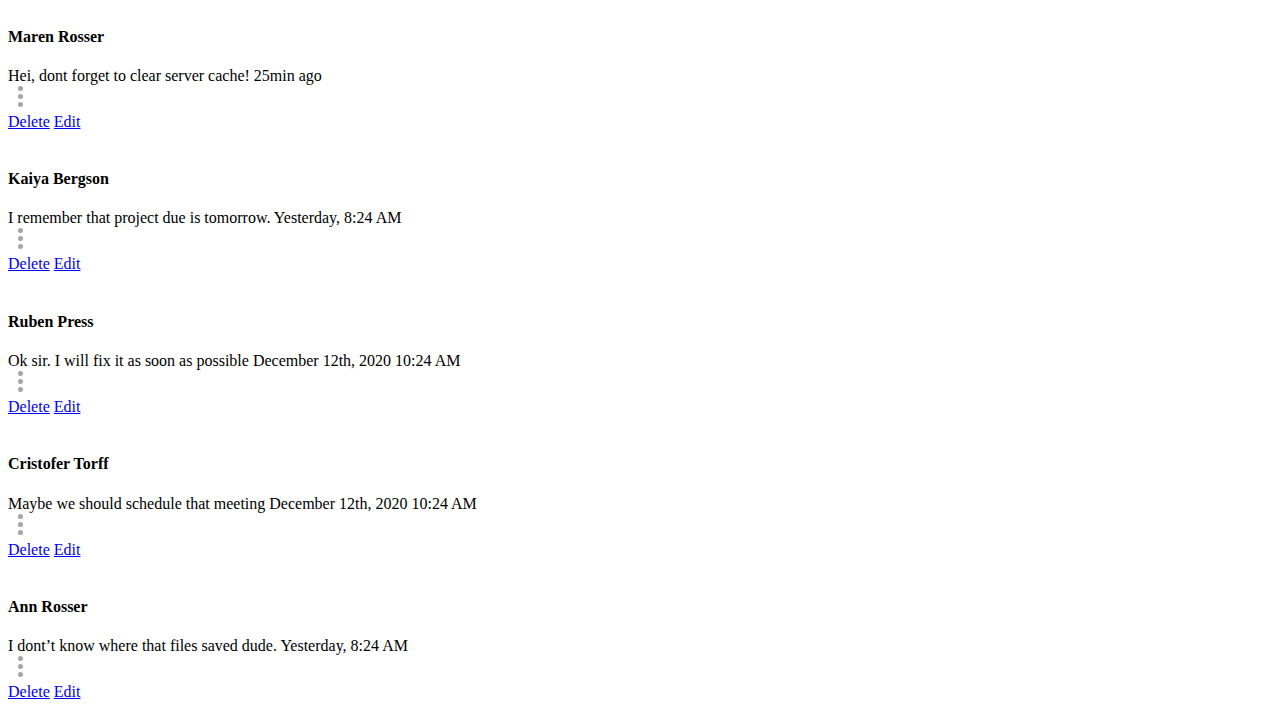
==== commit 8126d607: "formating" ====
--- a/src/main/resources/templates/fragments/master.html
+++ b/src/main/resources/templates/fragments/master.html
@@ -67,7 +67,7 @@
                         <div class="collapse navbar-collapse justify-content-between">
                             <div class="header-left">
                                 <div class="dashboard_bar">
-                                    Dashboard
+                                    <!-- Dashboard -->
                                 </div>
                             </div>
                             <ul class="navbar-nav header-right">
@@ -148,7 +148,7 @@
                             </a>
                             <ul aria-expanded="false">
                                 <li><a th:href="@{/request}">Request</a></li>
-                                <li><a sec:authorize="hasAuthority('ADMIN')" th:href="@{/history}">History</a></li>
+                                <li><a sec:authorize="hasAnyAuthority('ADMIN','ITSUPPORT')" th:href="@{/history}">History</a></li>
                                 <li><a sec:authorize="hasAuthority('ADMIN')" th:href="@{/listrequest}">List Request</a></li>
                                 <li><a sec:authorize="hasAuthority('ITSUPPORT')" th:href="@{/listrequestits}">List Request</a></li>
                             </ul>
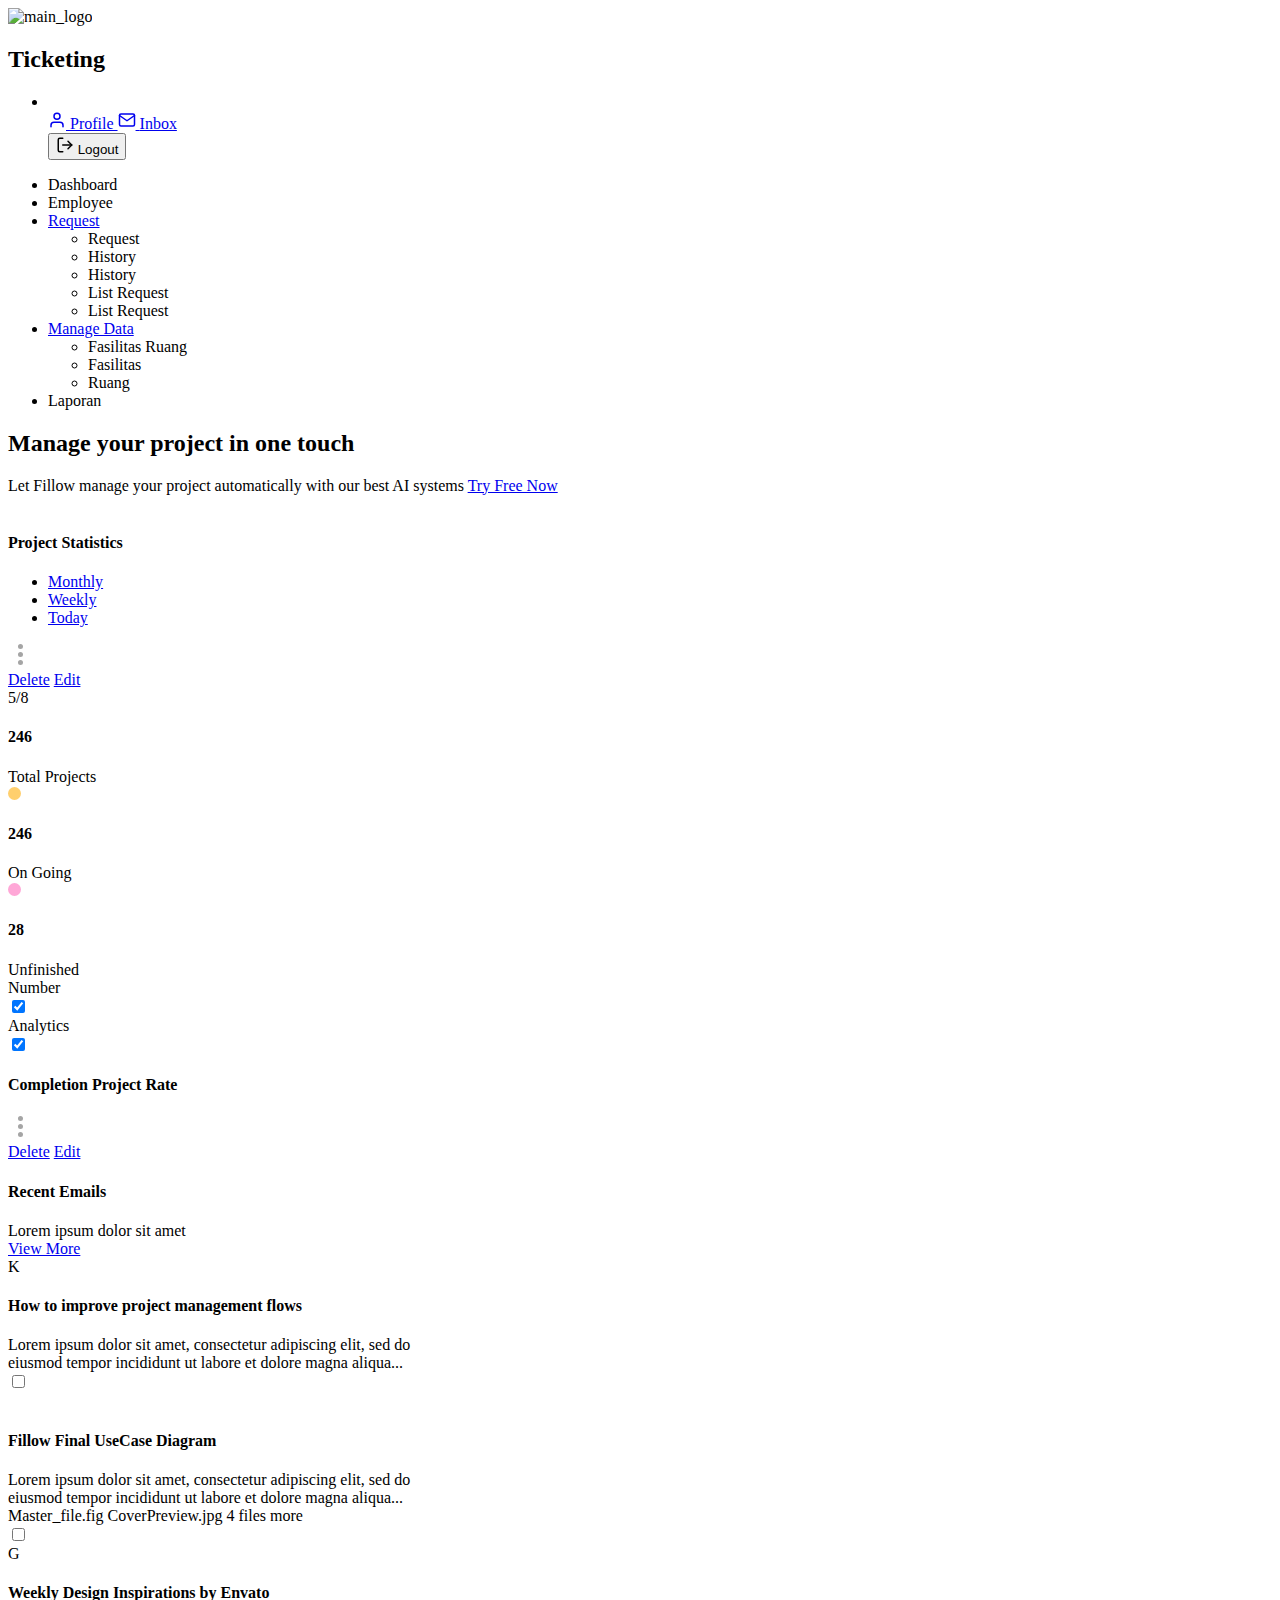
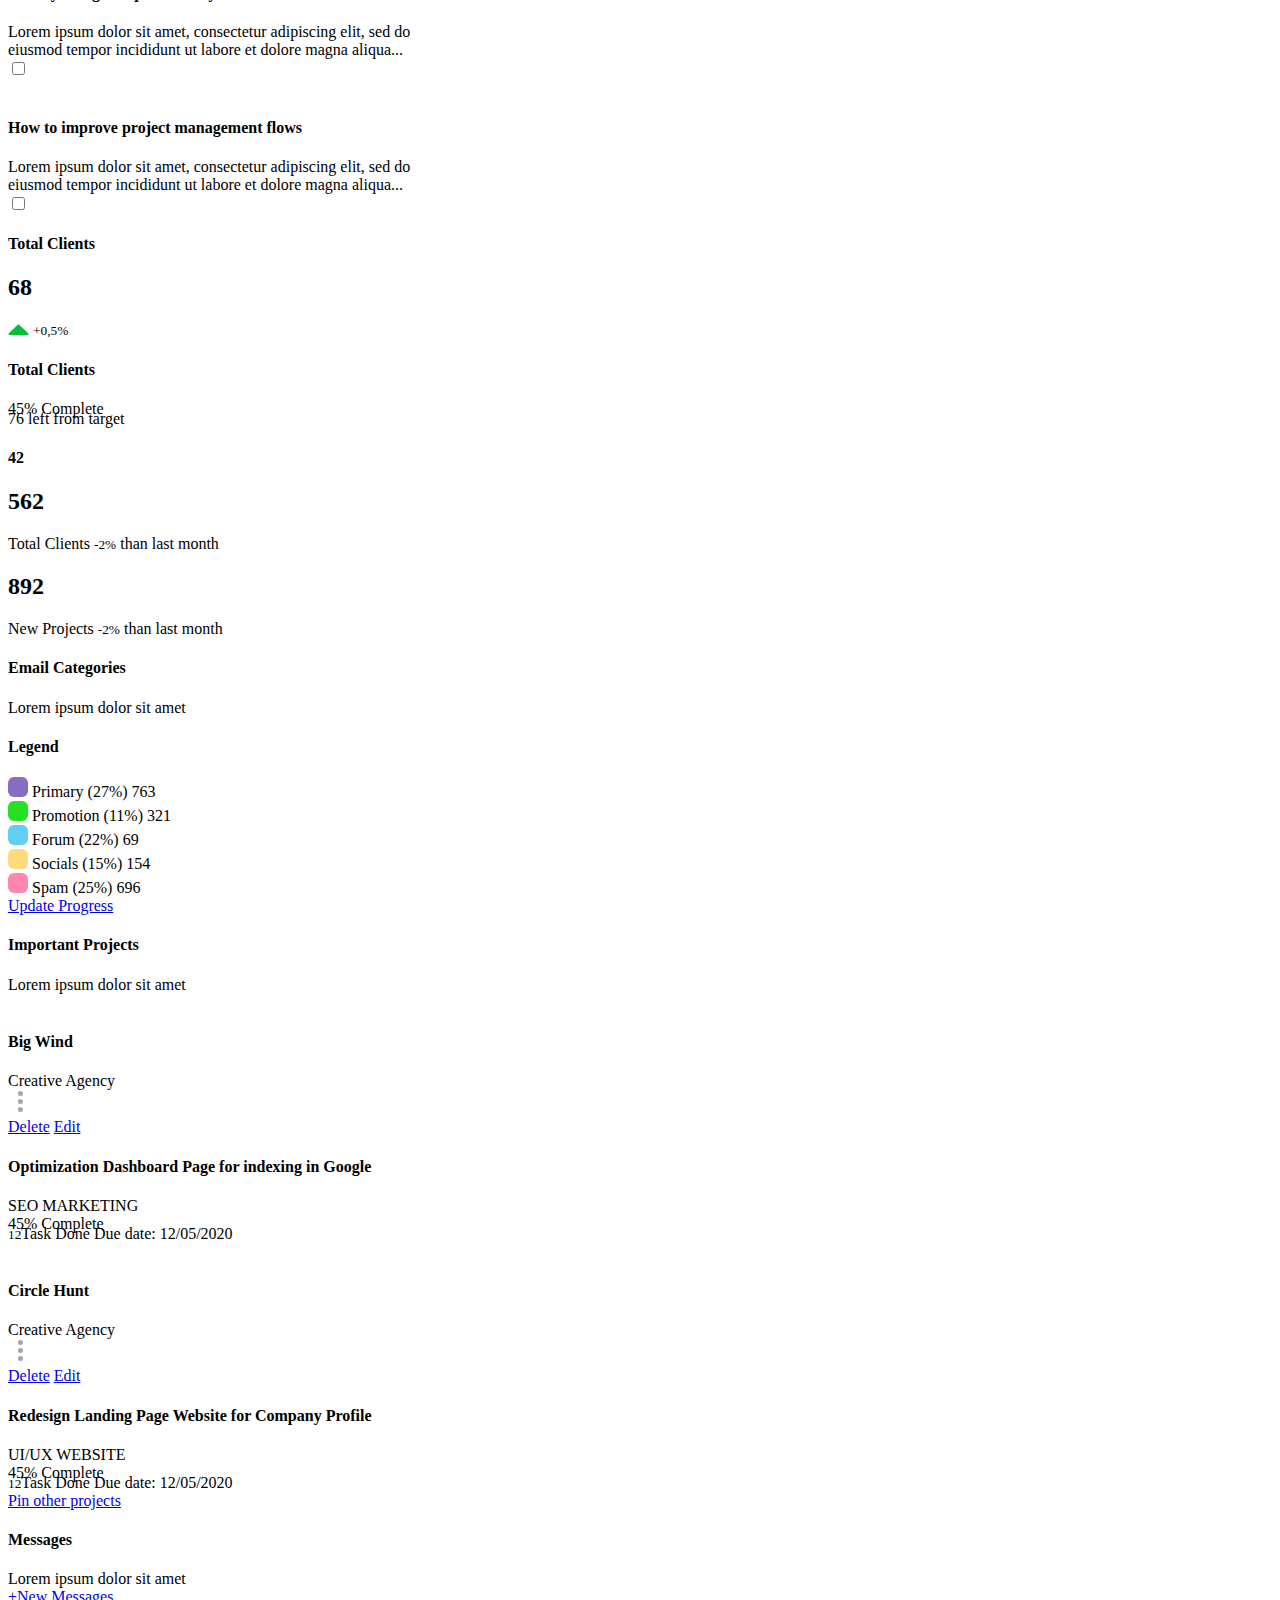
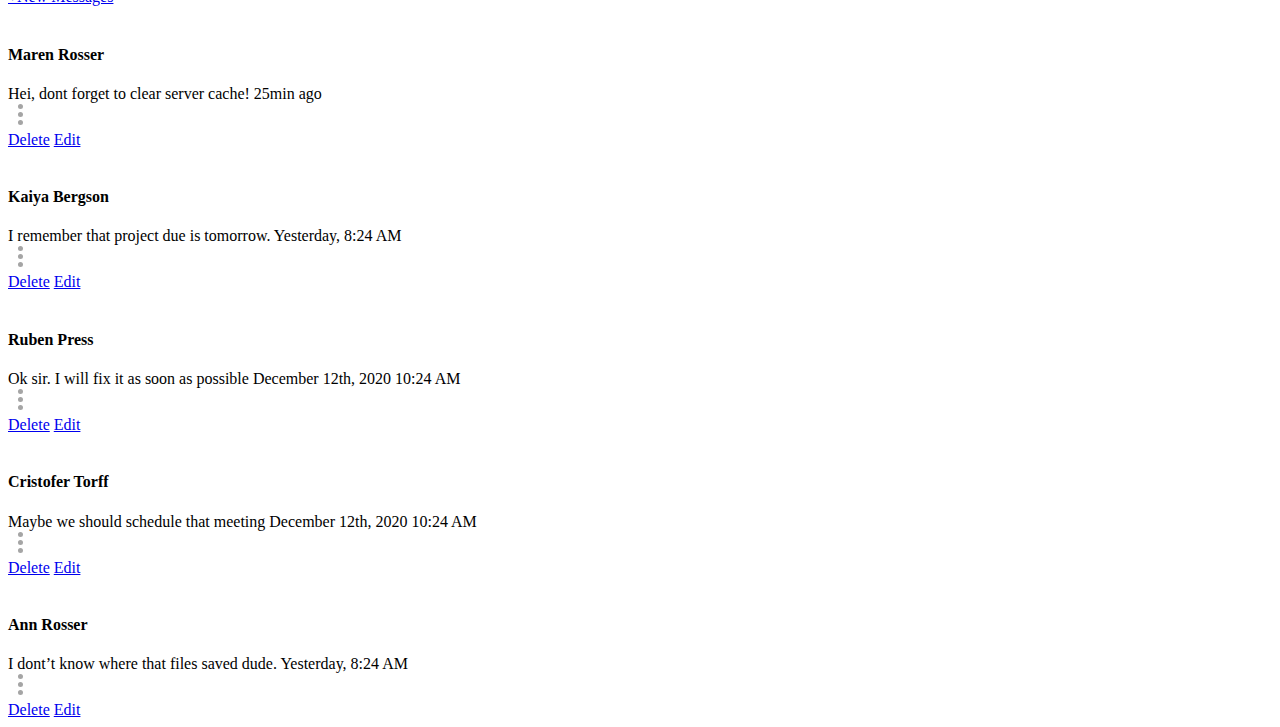
==== commit 86717b0a: "History tracking for ITS" ====
--- a/src/main/resources/templates/fragments/master.html
+++ b/src/main/resources/templates/fragments/master.html
@@ -148,7 +148,8 @@
                             </a>
                             <ul aria-expanded="false">
                                 <li><a th:href="@{/request}">Request</a></li>
-                                <li><a sec:authorize="hasAnyAuthority('ADMIN','ITSUPPORT')" th:href="@{/history}">History</a></li>
+                                <li><a sec:authorize="hasAuthority('ADMIN')" th:href="@{/history}">History</a></li>
+                                <li><a sec:authorize="hasAuthority('ITSUPPORT')" th:href="@{/historyits}">History</a></li>
                                 <li><a sec:authorize="hasAuthority('ADMIN')" th:href="@{/listrequest}">List Request</a></li>
                                 <li><a sec:authorize="hasAuthority('ITSUPPORT')" th:href="@{/listrequestits}">List Request</a></li>
                             </ul>
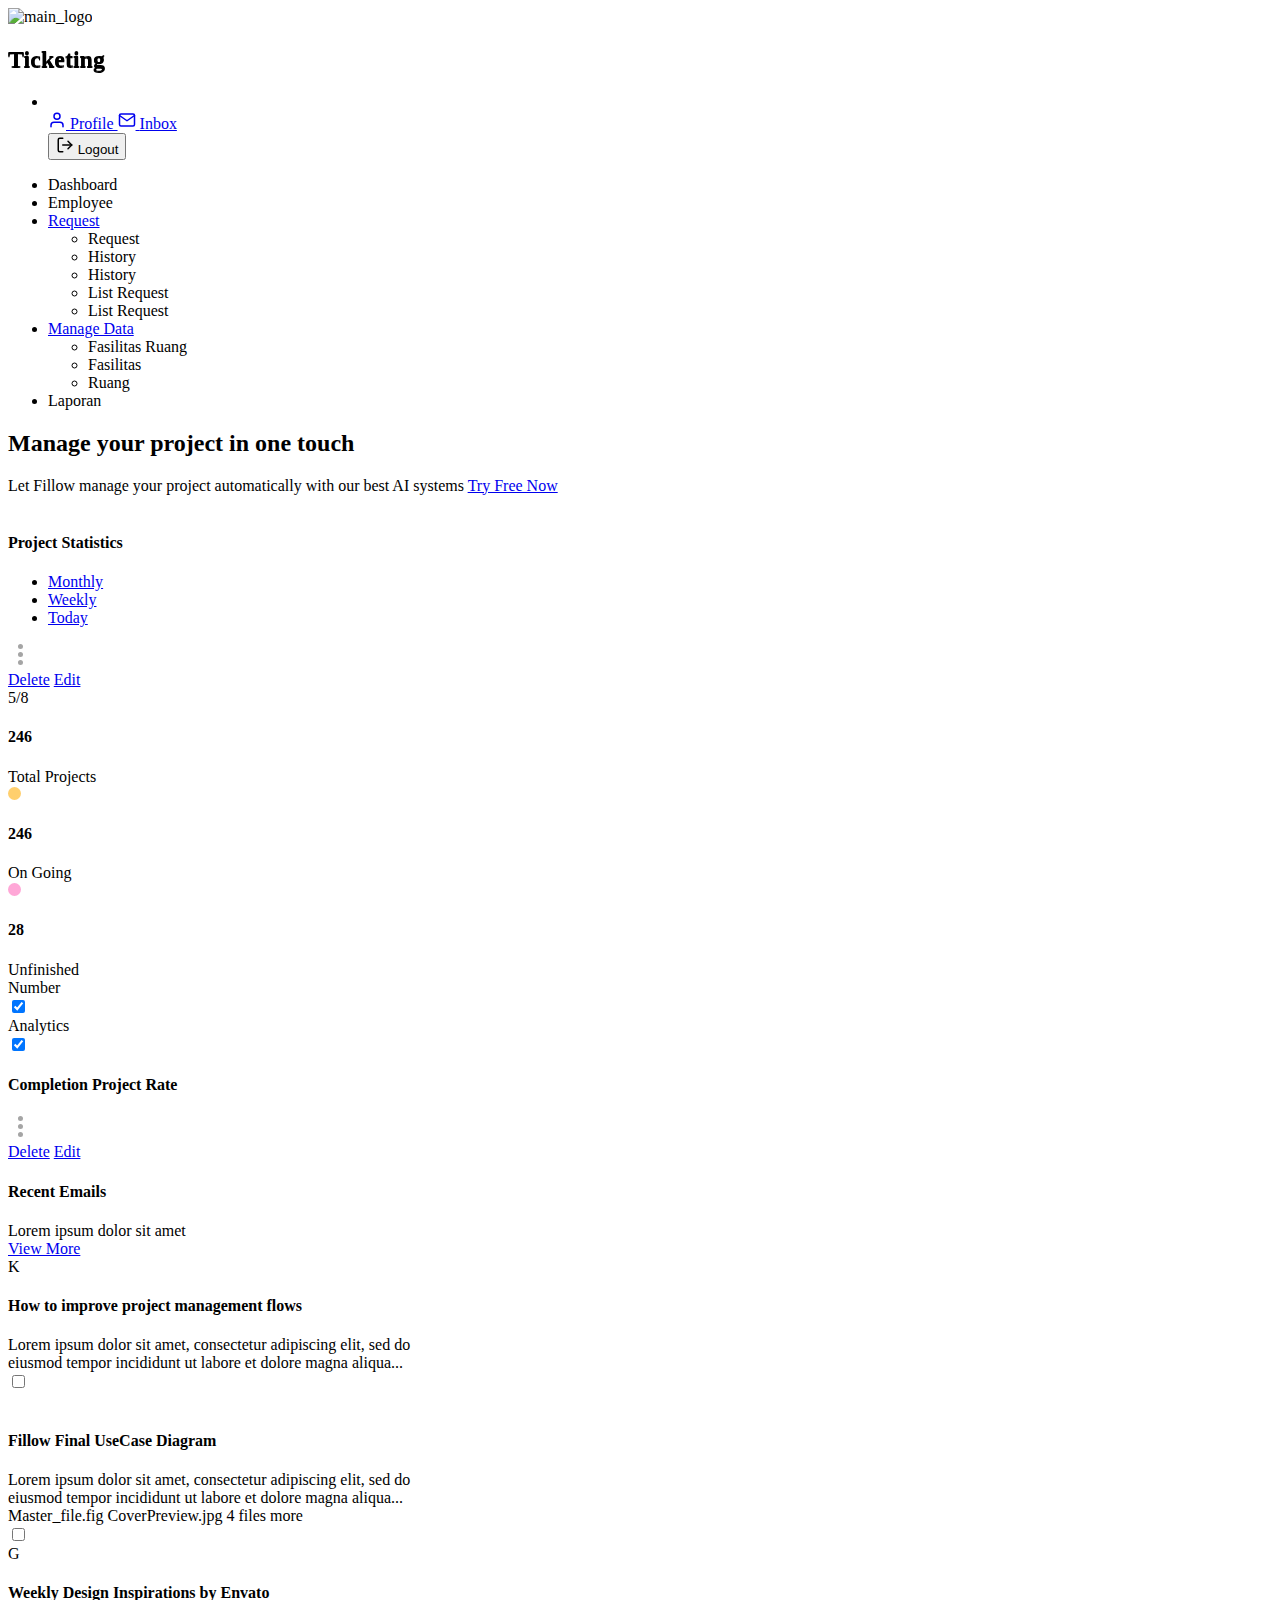
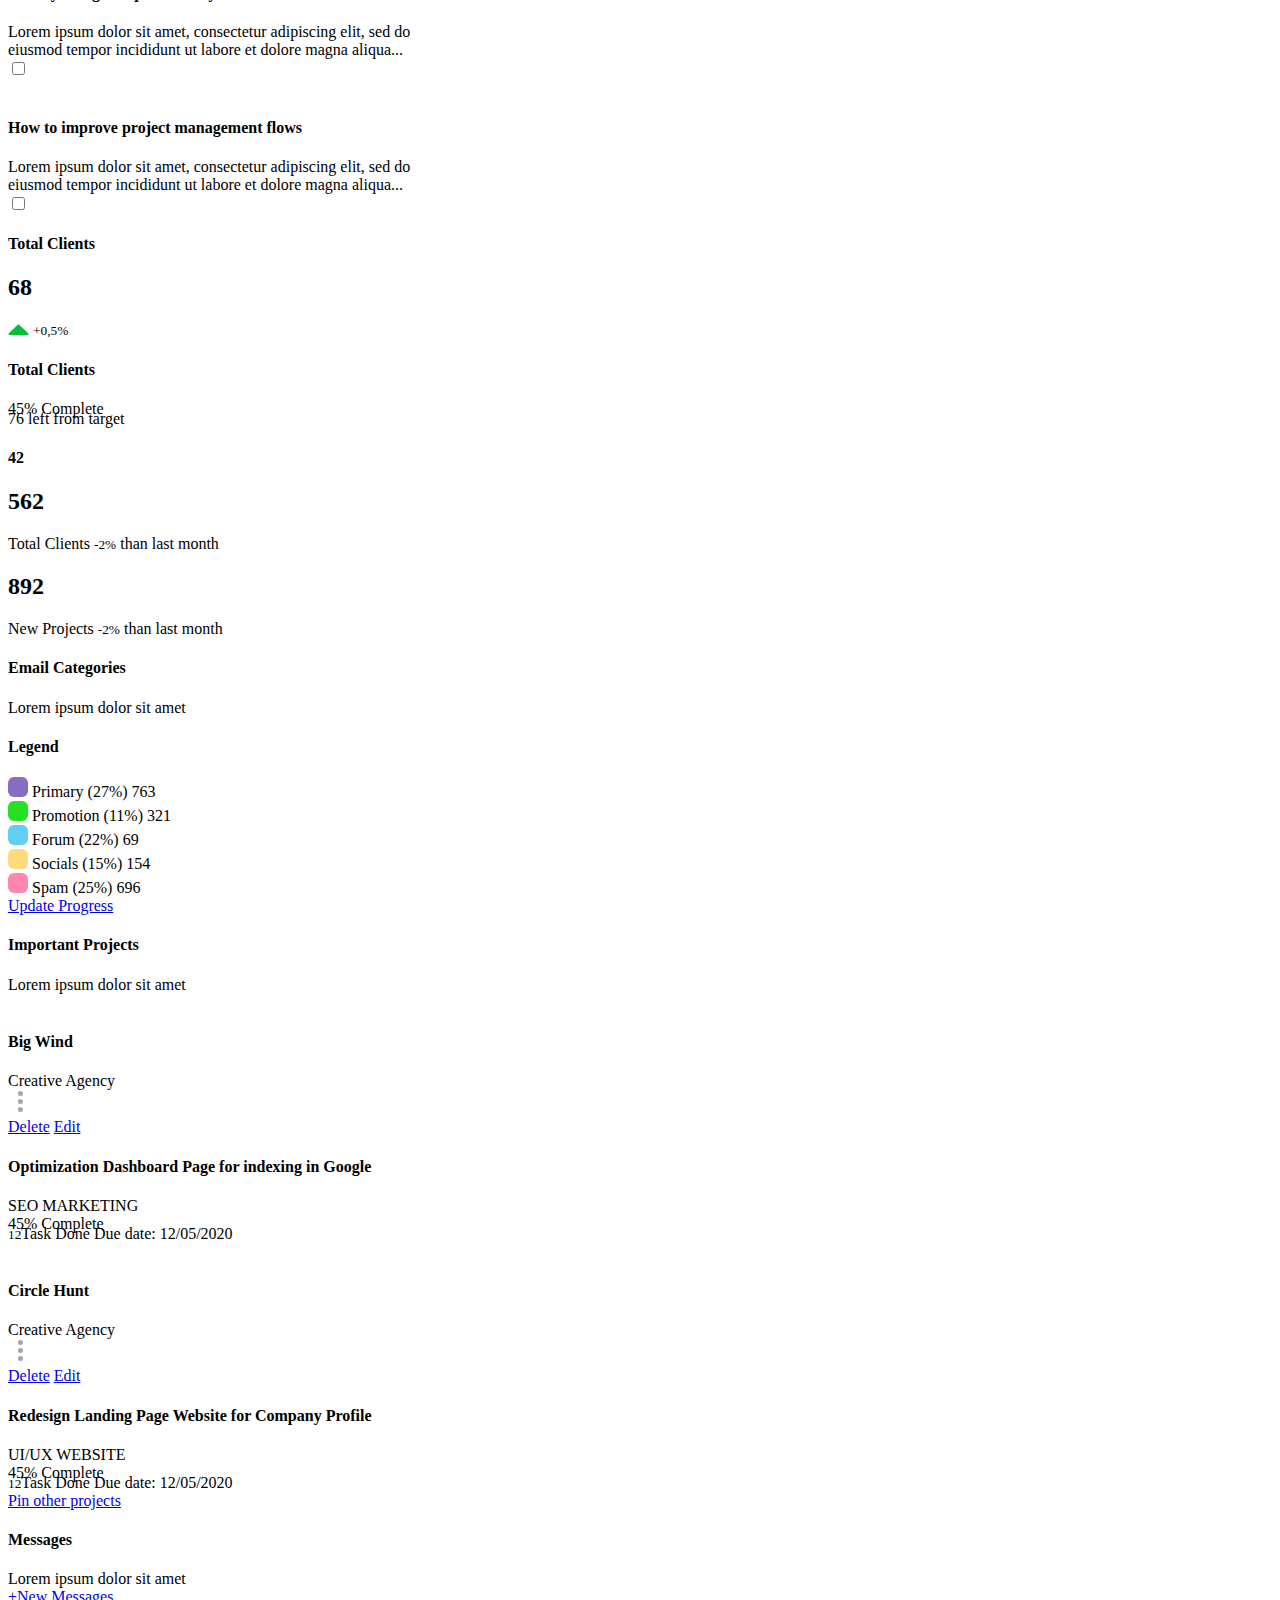
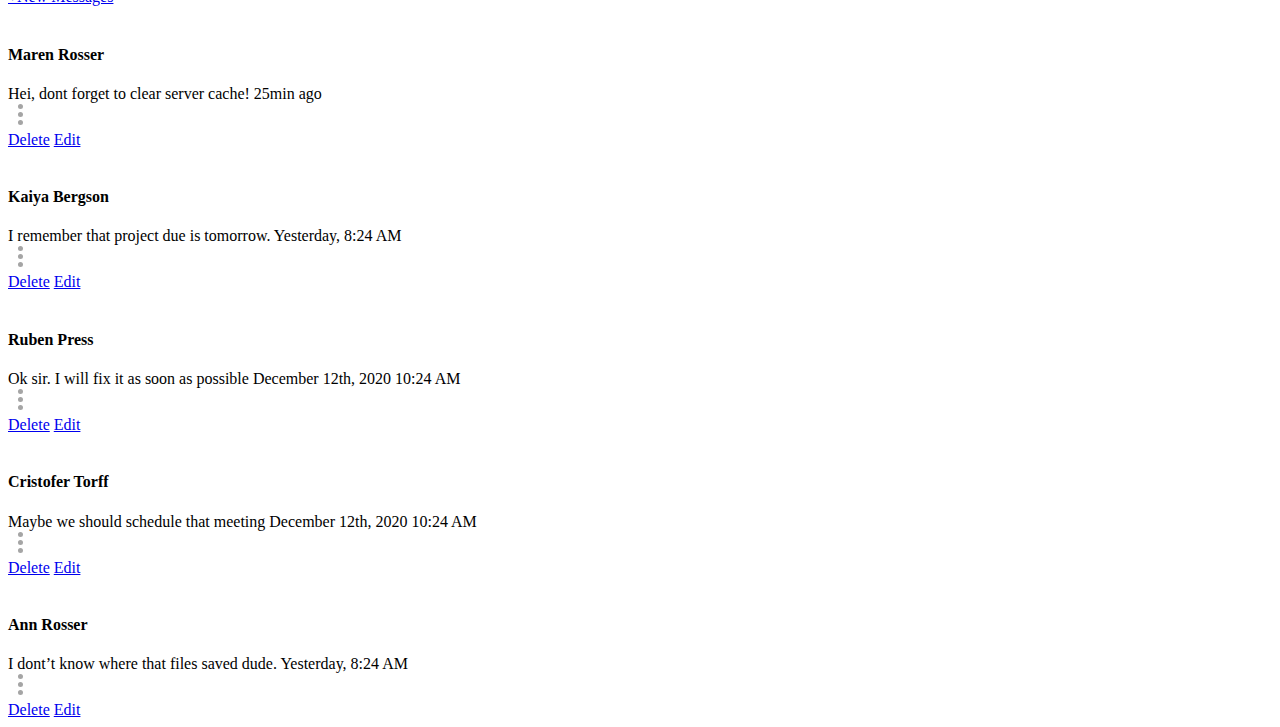
==== commit 713e3751: "tambah name session" ====
--- a/src/main/resources/templates/fragments/master.html
+++ b/src/main/resources/templates/fragments/master.html
@@ -1,7 +1,7 @@
 <!DOCTYPE html>
 <html lang="en">
 
-<head>
+    <head>
     <div th:fragment="header">
         <meta charset="utf-8">
         <meta http-equiv="X-UA-Compatible" content="IE=edge">
@@ -42,7 +42,7 @@
             <div class="nav-header">
                 <a th:href="@{/}" class="brand-logo">
                     <img src="images/mii.png" class="navbar-brand-img h-50" alt="main_logo">
-                    <div class="brand-title">
+                    <div class="brand-title" style="filter: drop-shadow(0 1px 0px black);">
                         <h2 class="">Ticketing</h2>
                     </div>
                 </a>
@@ -70,44 +70,46 @@
                                     <!-- Dashboard -->
                                 </div>
                             </div>
+
                             <ul class="navbar-nav header-right">
                                 <li class="nav-item dropdown  header-profile">
+                                <p class="fs-3 me-3 mt-3 text-info" th:text="${nameEmp}" style="filter: drop-shadow(0 1px 0px black);"></p>
                                     <a class="nav-link" href="javascript:void(0);" role="button"
-                                        data-bs-toggle="dropdown">
-                                        <img src="images/user.jpg" width="56" alt="">
+                                       data-bs-toggle="dropdown" style="filter: drop-shadow(0 1px 0px black);">
+                                        <img src="images/avatar2.svg" width="56" alt="">
                                     </a>
                                     <div class="dropdown-menu dropdown-menu-end">
                                         <a href="app-profile.html" class="dropdown-item ai-icon">
                                             <svg id="icon-user1" xmlns="http://www.w3.org/2000/svg" class="text-primary"
-                                                width="18" height="18" viewbox="0 0 24 24" fill="none"
-                                                stroke="currentColor" stroke-width="2" stroke-linecap="round"
-                                                stroke-linejoin="round">
-                                                <path d="M20 21v-2a4 4 0 0 0-4-4H8a4 4 0 0 0-4 4v2"></path>
-                                                <circle cx="12" cy="7" r="4"></circle>
+                                                 width="18" height="18" viewbox="0 0 24 24" fill="none"
+                                                 stroke="currentColor" stroke-width="2" stroke-linecap="round"
+                                                 stroke-linejoin="round">
+                                            <path d="M20 21v-2a4 4 0 0 0-4-4H8a4 4 0 0 0-4 4v2"></path>
+                                            <circle cx="12" cy="7" r="4"></circle>
                                             </svg>
                                             <span class="ms-2">Profile </span>
                                         </a>
                                         <a href="email-inbox.html" class="dropdown-item ai-icon">
                                             <svg id="icon-inbox" xmlns="http://www.w3.org/2000/svg" class="text-success"
-                                                width="18" height="18" viewbox="0 0 24 24" fill="none"
-                                                stroke="currentColor" stroke-width="2" stroke-linecap="round"
-                                                stroke-linejoin="round">
-                                                <path
-                                                    d="M4 4h16c1.1 0 2 .9 2 2v12c0 1.1-.9 2-2 2H4c-1.1 0-2-.9-2-2V6c0-1.1.9-2 2-2z">
-                                                </path>
-                                                <polyline points="22,6 12,13 2,6"></polyline>
+                                                 width="18" height="18" viewbox="0 0 24 24" fill="none"
+                                                 stroke="currentColor" stroke-width="2" stroke-linecap="round"
+                                                 stroke-linejoin="round">
+                                            <path
+                                                d="M4 4h16c1.1 0 2 .9 2 2v12c0 1.1-.9 2-2 2H4c-1.1 0-2-.9-2-2V6c0-1.1.9-2 2-2z">
+                                            </path>
+                                            <polyline points="22,6 12,13 2,6"></polyline>
                                             </svg>
                                             <span class="ms-2">Inbox </span>
                                         </a>
                                         <form th:action="@{/logout}" th:method="POST">
                                             <button class="dropdown-item ai-icon">
                                                 <svg id="icon-logout" xmlns="http://www.w3.org/2000/svg"
-                                                    class="text-danger" width="18" height="18" viewbox="0 0 24 24"
-                                                    fill="none" stroke="currentColor" stroke-width="2"
-                                                    stroke-linecap="round" stroke-linejoin="round">
-                                                    <path d="M9 21H5a2 2 0 0 1-2-2V5a2 2 0 0 1 2-2h4"></path>
-                                                    <polyline points="16 17 21 12 16 7"></polyline>
-                                                    <line x1="21" y1="12" x2="9" y2="12"></line>
+                                                     class="text-danger" width="18" height="18" viewbox="0 0 24 24"
+                                                     fill="none" stroke="currentColor" stroke-width="2"
+                                                     stroke-linecap="round" stroke-linejoin="round">
+                                                <path d="M9 21H5a2 2 0 0 1-2-2V5a2 2 0 0 1 2-2h4"></path>
+                                                <polyline points="16 17 21 12 16 7"></polyline>
+                                                <line x1="21" y1="12" x2="9" y2="12"></line>
                                                 </svg>
                                                 <span class="ms-2">Logout </span>
                                             </button>
@@ -199,7 +201,7 @@
                                                             AI
                                                             systems </span>
                                                         <a href="javascript:void(0);"
-                                                            class="btn btn-rounded  fs-18 font-w500">Try Free Now</a>
+                                                           class="btn btn-rounded  fs-18 font-w500">Try Free Now</a>
                                                     </div>
                                                     <div class="col-xl-5 col-sm-6">
                                                         <img src="images/chart.png" alt="" class="sd-shape">
@@ -216,38 +218,38 @@
                                                             <ul class="nav nav-tabs" role="tablist">
                                                                 <li class="nav-item">
                                                                     <a class="nav-link active" data-bs-toggle="tab"
-                                                                        href="#monthly" role="tab">Monthly</a>
+                                                                       href="#monthly" role="tab">Monthly</a>
                                                                 </li>
                                                                 <li class="nav-item">
                                                                     <a class="nav-link" data-bs-toggle="tab"
-                                                                        href="#Weekly" role="tab">Weekly</a>
+                                                                       href="#Weekly" role="tab">Weekly</a>
                                                                 </li>
                                                                 <li class="nav-item">
                                                                     <a class="nav-link" data-bs-toggle="tab"
-                                                                        href="#Today" role="tab">Today</a>
+                                                                       href="#Today" role="tab">Today</a>
                                                                 </li>
                                                             </ul>
                                                         </div>
                                                         <div class="dropdown ms-2">
                                                             <div class="btn-link" data-bs-toggle="dropdown">
                                                                 <svg width="24" height="24" viewbox="0 0 24 24"
-                                                                    fill="none" xmlns="http://www.w3.org/2000/svg">
-                                                                    <circle cx="12.4999" cy="3.5" r="2.5"
-                                                                        fill="#A5A5A5">
-                                                                    </circle>
-                                                                    <circle cx="12.4999" cy="11.5" r="2.5"
-                                                                        fill="#A5A5A5">
-                                                                    </circle>
-                                                                    <circle cx="12.4999" cy="19.5" r="2.5"
-                                                                        fill="#A5A5A5">
-                                                                    </circle>
+                                                                     fill="none" xmlns="http://www.w3.org/2000/svg">
+                                                                <circle cx="12.4999" cy="3.5" r="2.5"
+                                                                        fill="#A5A5A5">
+                                                                </circle>
+                                                                <circle cx="12.4999" cy="11.5" r="2.5"
+                                                                        fill="#A5A5A5">
+                                                                </circle>
+                                                                <circle cx="12.4999" cy="19.5" r="2.5"
+                                                                        fill="#A5A5A5">
+                                                                </circle>
                                                                 </svg>
                                                             </div>
                                                             <div class="dropdown-menu dropdown-menu-right">
                                                                 <a class="dropdown-item"
-                                                                    href="javascript:void(0)">Delete</a>
-                                                                <a class="dropdown-item"
-                                                                    href="javascript:void(0)">Edit</a>
+                                                                   href="javascript:void(0)">Delete</a>
+                                                                <a class="dropdown-item"
+                                                                   href="javascript:void(0)">Edit</a>
                                                             </div>
                                                         </div>
                                                     </div>
@@ -259,7 +261,7 @@
                                                             <div
                                                                 class="d-inline-block position-relative donut-chart-sale mb-3">
                                                                 <span class="donut1"
-                                                                    data-peity='{ "fill": ["rgba(136,108,192,1)", "rgba(241, 234, 255, 1)"],   "innerRadius": 20, "radius": 15}'>5/8</span>
+                                                                      data-peity='{ "fill": ["rgba(136,108,192,1)", "rgba(241, 234, 255, 1)"],   "innerRadius": 20, "radius": 15}'>5/8</span>
                                                             </div>
                                                             <div class="ms-3">
                                                                 <h4 class="fs-24 font-w700 ">246</h4>
@@ -271,10 +273,10 @@
                                                             <div class="d-flex me-5">
                                                                 <div class="mt-2">
                                                                     <svg width="13" height="13" viewbox="0 0 13 13"
-                                                                        fill="none" xmlns="http://www.w3.org/2000/svg">
-                                                                        <circle cx="6.5" cy="6.5" r="6.5"
+                                                                         fill="none" xmlns="http://www.w3.org/2000/svg">
+                                                                    <circle cx="6.5" cy="6.5" r="6.5"
                                                                             fill="#FFCF6D">
-                                                                        </circle>
+                                                                    </circle>
                                                                     </svg>
                                                                 </div>
                                                                 <div class="ms-3">
@@ -286,10 +288,10 @@
                                                             <div class="d-flex">
                                                                 <div class="mt-2">
                                                                     <svg width="13" height="13" viewbox="0 0 13 13"
-                                                                        fill="none" xmlns="http://www.w3.org/2000/svg">
-                                                                        <circle cx="6.5" cy="6.5" r="6.5"
+                                                                         fill="none" xmlns="http://www.w3.org/2000/svg">
+                                                                    <circle cx="6.5" cy="6.5" r="6.5"
                                                                             fill="#FFA7D7">
-                                                                        </circle>
+                                                                    </circle>
                                                                     </svg>
 
                                                                 </div>
@@ -314,17 +316,17 @@
                                                     </div>
                                                     <div class="d-flex align-items-center">
                                                         <label class="form-check-label font-w400 fs-16 mb-0"
-                                                            for="flexSwitchCheckChecked1">Number</label>
+                                                               for="flexSwitchCheckChecked1">Number</label>
                                                         <div class="form-check form-switch toggle-switch">
                                                             <input class="form-check-input custome" type="checkbox"
-                                                                id="flexSwitchCheckChecked1" checked="">
+                                                                   id="flexSwitchCheckChecked1" checked="">
 
                                                         </div>
                                                         <label class="form-check-label font-w400 fs-16 mb-0 ms-3"
-                                                            for="flexSwitchCheckChecked2">Analytics</label>
+                                                               for="flexSwitchCheckChecked2">Analytics</label>
                                                         <div class="form-check form-switch toggle-switch">
                                                             <input class="form-check-input custome" type="checkbox"
-                                                                id="flexSwitchCheckChecked2" checked="">
+                                                                   id="flexSwitchCheckChecked2" checked="">
                                                         </div>
                                                     </div>
                                                 </div>
@@ -337,18 +339,18 @@
                                                     <div class="dropdown ">
                                                         <div class="btn-link" data-bs-toggle="dropdown">
                                                             <svg width="24" height="24" viewbox="0 0 24 24" fill="none"
-                                                                xmlns="http://www.w3.org/2000/svg">
-                                                                <circle cx="12.4999" cy="3.5" r="2.5" fill="#A5A5A5">
-                                                                </circle>
-                                                                <circle cx="12.4999" cy="11.5" r="2.5" fill="#A5A5A5">
-                                                                </circle>
-                                                                <circle cx="12.4999" cy="19.5" r="2.5" fill="#A5A5A5">
-                                                                </circle>
+                                                                 xmlns="http://www.w3.org/2000/svg">
+                                                            <circle cx="12.4999" cy="3.5" r="2.5" fill="#A5A5A5">
+                                                            </circle>
+                                                            <circle cx="12.4999" cy="11.5" r="2.5" fill="#A5A5A5">
+                                                            </circle>
+                                                            <circle cx="12.4999" cy="19.5" r="2.5" fill="#A5A5A5">
+                                                            </circle>
                                                             </svg>
                                                         </div>
                                                         <div class="dropdown-menu dropdown-menu-right">
                                                             <a class="dropdown-item"
-                                                                href="javascript:void(0)">Delete</a>
+                                                               href="javascript:void(0)">Delete</a>
                                                             <a class="dropdown-item" href="javascript:void(0)">Edit</a>
                                                         </div>
                                                     </div>
@@ -367,7 +369,7 @@
                                                     </div>
                                                     <div>
                                                         <a href="javascript:void(0);"
-                                                            class="btn btn-outline-primary btn-rounded fs-18">View
+                                                           class="btn btn-outline-primary btn-rounded fs-18">View
                                                             More</a>
                                                     </div>
                                                 </div>
@@ -495,11 +497,11 @@
                                                                     <h2 class="fs-32 font-w700 mb-0">68</h2>
                                                                     <span class="d-block ms-4">
                                                                         <svg width="21" height="11" viewbox="0 0 21 11"
-                                                                            fill="none"
-                                                                            xmlns="http://www.w3.org/2000/svg">
-                                                                            <path
-                                                                                d="M1.49217 11C0.590508 11 0.149368 9.9006 0.800944 9.27736L9.80878 0.66117C10.1954 0.29136 10.8046 0.291359 11.1912 0.661169L20.1991 9.27736C20.8506 9.9006 20.4095 11 19.5078 11H1.49217Z"
-                                                                                fill="#09BD3C"></path>
+                                                                             fill="none"
+                                                                             xmlns="http://www.w3.org/2000/svg">
+                                                                        <path
+                                                                            d="M1.49217 11C0.590508 11 0.149368 9.9006 0.800944 9.27736L9.80878 0.66117C10.1954 0.29136 10.8046 0.291359 11.1912 0.661169L20.1991 9.27736C20.8506 9.9006 20.4095 11 19.5078 11H1.49217Z"
+                                                                            fill="#09BD3C"></path>
                                                                         </svg>
                                                                         <small
                                                                             class="d-block fs-16 font-w400 text-success">+0,5%</small>
@@ -517,7 +519,7 @@
                                                             </h4>
                                                             <div class="progress default-progress">
                                                                 <div class="progress-bar bg-gradient1 progress-animated"
-                                                                    style="width: 40%; height:10px;" role="progressbar">
+                                                                     style="width: 40%; height:10px;" role="progressbar">
                                                                     <span class="sr-only">45% Complete</span>
                                                                 </div>
                                                             </div>
@@ -588,11 +590,11 @@
                                                                     class="d-flex align-items-center justify-content-between mb-4">
                                                                     <span class="fs-18 font-w500">
                                                                         <svg class="me-3" width="20" height="20"
-                                                                            viewbox="0 0 20 20" fill="none"
-                                                                            xmlns="http://www.w3.org/2000/svg">
-                                                                            <rect width="20" height="20" rx="6"
-                                                                                fill="#886CC0">
-                                                                            </rect>
+                                                                             viewbox="0 0 20 20" fill="none"
+                                                                             xmlns="http://www.w3.org/2000/svg">
+                                                                        <rect width="20" height="20" rx="6"
+                                                                              fill="#886CC0">
+                                                                        </rect>
                                                                         </svg>
                                                                         Primary (27%)
                                                                     </span>
@@ -602,11 +604,11 @@
                                                                     class="d-flex align-items-center justify-content-between  mb-4">
                                                                     <span class="fs-18 font-w500">
                                                                         <svg class="me-3" width="20" height="20"
-                                                                            viewbox="0 0 20 20" fill="none"
-                                                                            xmlns="http://www.w3.org/2000/svg">
-                                                                            <rect width="20" height="20" rx="6"
-                                                                                fill="#26E023">
-                                                                            </rect>
+                                                                             viewbox="0 0 20 20" fill="none"
+                                                                             xmlns="http://www.w3.org/2000/svg">
+                                                                        <rect width="20" height="20" rx="6"
+                                                                              fill="#26E023">
+                                                                        </rect>
                                                                         </svg>
                                                                         Promotion (11%)
                                                                     </span>
@@ -616,11 +618,11 @@
                                                                     class="d-flex align-items-center justify-content-between  mb-4">
                                                                     <span class="fs-18 font-w500">
                                                                         <svg class="me-3" width="20" height="20"
-                                                                            viewbox="0 0 20 20" fill="none"
-                                                                            xmlns="http://www.w3.org/2000/svg">
-                                                                            <rect width="20" height="20" rx="6"
-                                                                                fill="#61CFF1">
-                                                                            </rect>
+                                                                             viewbox="0 0 20 20" fill="none"
+                                                                             xmlns="http://www.w3.org/2000/svg">
+                                                                        <rect width="20" height="20" rx="6"
+                                                                              fill="#61CFF1">
+                                                                        </rect>
                                                                         </svg>
                                                                         Forum (22%)
                                                                     </span>
@@ -630,11 +632,11 @@
                                                                     class="d-flex align-items-center justify-content-between  mb-4">
                                                                     <span class="fs-18 font-w500">
                                                                         <svg class="me-3" width="20" height="20"
-                                                                            viewbox="0 0 20 20" fill="none"
-                                                                            xmlns="http://www.w3.org/2000/svg">
-                                                                            <rect width="20" height="20" rx="6"
-                                                                                fill="#FFDA7C">
-                                                                            </rect>
+                                                                             viewbox="0 0 20 20" fill="none"
+                                                                             xmlns="http://www.w3.org/2000/svg">
+                                                                        <rect width="20" height="20" rx="6"
+                                                                              fill="#FFDA7C">
+                                                                        </rect>
                                                                         </svg>
                                                                         Socials (15%)
                                                                     </span>
@@ -644,11 +646,11 @@
                                                                     class="d-flex align-items-center justify-content-between  mb-4">
                                                                     <span class="fs-18 font-w500">
                                                                         <svg class="me-3" width="20" height="20"
-                                                                            viewbox="0 0 20 20" fill="none"
-                                                                            xmlns="http://www.w3.org/2000/svg">
-                                                                            <rect width="20" height="20" rx="6"
-                                                                                fill="#FF86B1">
-                                                                            </rect>
+                                                                             viewbox="0 0 20 20" fill="none"
+                                                                             xmlns="http://www.w3.org/2000/svg">
+                                                                        <rect width="20" height="20" rx="6"
+                                                                              fill="#FF86B1">
+                                                                        </rect>
                                                                         </svg>
                                                                         Spam (25%)
                                                                     </span>
@@ -659,7 +661,7 @@
                                                         </div>
                                                         <div class="card-footer border-0 pt-0">
                                                             <a href="javascript:void(0);"
-                                                                class="btn btn-outline-primary d-block btn-rounded">Update
+                                                               class="btn btn-outline-primary d-block btn-rounded">Update
                                                                 Progress</a>
 
                                                         </div>
@@ -692,21 +694,21 @@
                                                                     <div class="dropdown">
                                                                         <div class="btn-link" data-bs-toggle="dropdown">
                                                                             <svg width="24" height="24"
-                                                                                viewbox="0 0 24 24" fill="none"
-                                                                                xmlns="http://www.w3.org/2000/svg">
-                                                                                <circle cx="12.4999" cy="3.5" r="2.5"
+                                                                                 viewbox="0 0 24 24" fill="none"
+                                                                                 xmlns="http://www.w3.org/2000/svg">
+                                                                            <circle cx="12.4999" cy="3.5" r="2.5"
                                                                                     fill="#A5A5A5"></circle>
-                                                                                <circle cx="12.4999" cy="11.5" r="2.5"
+                                                                            <circle cx="12.4999" cy="11.5" r="2.5"
                                                                                     fill="#A5A5A5"></circle>
-                                                                                <circle cx="12.4999" cy="19.5" r="2.5"
+                                                                            <circle cx="12.4999" cy="19.5" r="2.5"
                                                                                     fill="#A5A5A5"></circle>
                                                                             </svg>
                                                                         </div>
                                                                         <div class="dropdown-menu dropdown-menu-right">
                                                                             <a class="dropdown-item"
-                                                                                href="javascript:void(0)">Delete</a>
+                                                                               href="javascript:void(0)">Delete</a>
                                                                             <a class="dropdown-item"
-                                                                                href="javascript:void(0)">Edit</a>
+                                                                               href="javascript:void(0)">Edit</a>
                                                                         </div>
                                                                     </div>
                                                                 </div>
@@ -722,8 +724,8 @@
                                                                 <div class="mt-3">
                                                                     <div class="progress default-progress">
                                                                         <div class="progress-bar bg-gradient1 progress-animated"
-                                                                            style="width: 45%; height:10px;"
-                                                                            role="progressbar">
+                                                                             style="width: 45%; height:10px;"
+                                                                             role="progressbar">
                                                                             <span class="sr-only">45% Complete</span>
                                                                         </div>
                                                                     </div>
@@ -753,21 +755,21 @@
                                                                     <div class="dropdown">
                                                                         <div class="btn-link" data-bs-toggle="dropdown">
                                                                             <svg width="24" height="24"
-                                                                                viewbox="0 0 24 24" fill="none"
-                                                                                xmlns="http://www.w3.org/2000/svg">
-                                                                                <circle cx="12.4999" cy="3.5" r="2.5"
+                                                                                 viewbox="0 0 24 24" fill="none"
+                                                                                 xmlns="http://www.w3.org/2000/svg">
+                                                                            <circle cx="12.4999" cy="3.5" r="2.5"
                                                                                     fill="#A5A5A5"></circle>
-                                                                                <circle cx="12.4999" cy="11.5" r="2.5"
+                                                                            <circle cx="12.4999" cy="11.5" r="2.5"
                                                                                     fill="#A5A5A5"></circle>
-                                                                                <circle cx="12.4999" cy="19.5" r="2.5"
+                                                                            <circle cx="12.4999" cy="19.5" r="2.5"
                                                                                     fill="#A5A5A5"></circle>
                                                                             </svg>
                                                                         </div>
                                                                         <div class="dropdown-menu dropdown-menu-right">
                                                                             <a class="dropdown-item"
-                                                                                href="javascript:void(0)">Delete</a>
+                                                                               href="javascript:void(0)">Delete</a>
                                                                             <a class="dropdown-item"
-                                                                                href="javascript:void(0)">Edit</a>
+                                                                               href="javascript:void(0)">Edit</a>
                                                                         </div>
                                                                     </div>
                                                                 </div>
@@ -782,8 +784,8 @@
                                                                 <div class="mt-3">
                                                                     <div class="progress default-progress">
                                                                         <div class="progress-bar bg-gradient1 progress-animated"
-                                                                            style="width: 45%; height:10px;"
-                                                                            role="progressbar">
+                                                                             style="width: 45%; height:10px;"
+                                                                             role="progressbar">
                                                                             <span class="sr-only">45% Complete</span>
                                                                         </div>
                                                                     </div>
@@ -800,7 +802,7 @@
                                                         </div>
                                                         <div class="card-footer pt-0 border-0">
                                                             <a href="javascript:void(0);"
-                                                                class="btn btn-outline-primary d-block btn-rounded">Pin
+                                                               class="btn btn-outline-primary d-block btn-rounded">Pin
                                                                 other projects</a>
                                                         </div>
                                                     </div>
@@ -816,7 +818,7 @@
                                                     </div>
                                                     <div>
                                                         <a href="javascript:void(0);"
-                                                            class="btn btn-primary btn-rounded">+New
+                                                           class="btn btn-primary btn-rounded">+New
                                                             Messages</a>
                                                     </div>
                                                 </div>
@@ -841,23 +843,23 @@
                                                         <div class="dropdown">
                                                             <div class="btn-link" data-bs-toggle="dropdown">
                                                                 <svg width="24" height="24" viewbox="0 0 24 24"
-                                                                    fill="none" xmlns="http://www.w3.org/2000/svg">
-                                                                    <circle cx="12.4999" cy="3.5" r="2.5"
-                                                                        fill="#A5A5A5">
-                                                                    </circle>
-                                                                    <circle cx="12.4999" cy="11.5" r="2.5"
-                                                                        fill="#A5A5A5">
-                                                                    </circle>
-                                                                    <circle cx="12.4999" cy="19.5" r="2.5"
-                                                                        fill="#A5A5A5">
-                                                                    </circle>
+                                                                     fill="none" xmlns="http://www.w3.org/2000/svg">
+                                                                <circle cx="12.4999" cy="3.5" r="2.5"
+                                                                        fill="#A5A5A5">
+                                                                </circle>
+                                                                <circle cx="12.4999" cy="11.5" r="2.5"
+                                                                        fill="#A5A5A5">
+                                                                </circle>
+                                                                <circle cx="12.4999" cy="19.5" r="2.5"
+                                                                        fill="#A5A5A5">
+                                                                </circle>
                                                                 </svg>
                                                             </div>
                                                             <div class="dropdown-menu dropdown-menu-right">
                                                                 <a class="dropdown-item"
-                                                                    href="javascript:void(0)">Delete</a>
-                                                                <a class="dropdown-item"
-                                                                    href="javascript:void(0)">Edit</a>
+                                                                   href="javascript:void(0)">Delete</a>
+                                                                <a class="dropdown-item"
+                                                                   href="javascript:void(0)">Edit</a>
                                                             </div>
                                                         </div>
                                                     </div>
@@ -879,23 +881,23 @@
                                                         <div class="dropdown">
                                                             <div class="btn-link" data-bs-toggle="dropdown">
                                                                 <svg width="24" height="24" viewbox="0 0 24 24"
-                                                                    fill="none" xmlns="http://www.w3.org/2000/svg">
-                                                                    <circle cx="12.4999" cy="3.5" r="2.5"
-                                                                        fill="#A5A5A5">
-                                                                    </circle>
-                                                                    <circle cx="12.4999" cy="11.5" r="2.5"
-                                                                        fill="#A5A5A5">
-                                                                    </circle>
-                                                                    <circle cx="12.4999" cy="19.5" r="2.5"
-                                                                        fill="#A5A5A5">
-                                                                    </circle>
+                                                                     fill="none" xmlns="http://www.w3.org/2000/svg">
+                                                                <circle cx="12.4999" cy="3.5" r="2.5"
+                                                                        fill="#A5A5A5">
+                                                                </circle>
+                                                                <circle cx="12.4999" cy="11.5" r="2.5"
+                                                                        fill="#A5A5A5">
+                                                                </circle>
+                                                                <circle cx="12.4999" cy="19.5" r="2.5"
+                                                                        fill="#A5A5A5">
+                                                                </circle>
                                                                 </svg>
                                                             </div>
                                                             <div class="dropdown-menu dropdown-menu-right">
                                                                 <a class="dropdown-item"
-                                                                    href="javascript:void(0)">Delete</a>
-                                                                <a class="dropdown-item"
-                                                                    href="javascript:void(0)">Edit</a>
+                                                                   href="javascript:void(0)">Delete</a>
+                                                                <a class="dropdown-item"
+                                                                   href="javascript:void(0)">Edit</a>
                                                             </div>
                                                         </div>
                                                     </div>
@@ -919,23 +921,23 @@
                                                         <div class="dropdown">
                                                             <div class="btn-link" data-bs-toggle="dropdown">
                                                                 <svg width="24" height="24" viewbox="0 0 24 24"
-                                                                    fill="none" xmlns="http://www.w3.org/2000/svg">
-                                                                    <circle cx="12.4999" cy="3.5" r="2.5"
-                                                                        fill="#A5A5A5">
-                                                                    </circle>
-                                                                    <circle cx="12.4999" cy="11.5" r="2.5"
-                                                                        fill="#A5A5A5">
-                                                                    </circle>
-                                                                    <circle cx="12.4999" cy="19.5" r="2.5"
-                                                                        fill="#A5A5A5">
-                                                                    </circle>
+                                                                     fill="none" xmlns="http://www.w3.org/2000/svg">
+                                                                <circle cx="12.4999" cy="3.5" r="2.5"
+                                                                        fill="#A5A5A5">
+                                                                </circle>
+                                                                <circle cx="12.4999" cy="11.5" r="2.5"
+                                                                        fill="#A5A5A5">
+                                                                </circle>
+                                                                <circle cx="12.4999" cy="19.5" r="2.5"
+                                                                        fill="#A5A5A5">
+                                                                </circle>
                                                                 </svg>
                                                             </div>
                                                             <div class="dropdown-menu dropdown-menu-right">
                                                                 <a class="dropdown-item"
-                                                                    href="javascript:void(0)">Delete</a>
-                                                                <a class="dropdown-item"
-                                                                    href="javascript:void(0)">Edit</a>
+                                                                   href="javascript:void(0)">Delete</a>
+                                                                <a class="dropdown-item"
+                                                                   href="javascript:void(0)">Edit</a>
                                                             </div>
                                                         </div>
                                                     </div>
@@ -958,23 +960,23 @@
                                                         <div class="dropdown">
                                                             <div class="btn-link" data-bs-toggle="dropdown">
                                                                 <svg width="24" height="24" viewbox="0 0 24 24"
-                                                                    fill="none" xmlns="http://www.w3.org/2000/svg">
-                                                                    <circle cx="12.4999" cy="3.5" r="2.5"
-                                                                        fill="#A5A5A5">
-                                                                    </circle>
-                                                                    <circle cx="12.4999" cy="11.5" r="2.5"
-                                                                        fill="#A5A5A5">
-                                                                    </circle>
-                                                                    <circle cx="12.4999" cy="19.5" r="2.5"
-                                                                        fill="#A5A5A5">
-                                                                    </circle>
+                                                                     fill="none" xmlns="http://www.w3.org/2000/svg">
+                                                                <circle cx="12.4999" cy="3.5" r="2.5"
+                                                                        fill="#A5A5A5">
+                                                                </circle>
+                                                                <circle cx="12.4999" cy="11.5" r="2.5"
+                                                                        fill="#A5A5A5">
+                                                                </circle>
+                                                                <circle cx="12.4999" cy="19.5" r="2.5"
+                                                                        fill="#A5A5A5">
+                                                                </circle>
                                                                 </svg>
                                                             </div>
                                                             <div class="dropdown-menu dropdown-menu-right">
                                                                 <a class="dropdown-item"
-                                                                    href="javascript:void(0)">Delete</a>
-                                                                <a class="dropdown-item"
-                                                                    href="javascript:void(0)">Edit</a>
+                                                                   href="javascript:void(0)">Delete</a>
+                                                                <a class="dropdown-item"
+                                                                   href="javascript:void(0)">Edit</a>
                                                             </div>
                                                         </div>
                                                     </div>
@@ -996,23 +998,23 @@
                                                         <div class="dropdown">
                                                             <div class="btn-link" data-bs-toggle="dropdown">
                                                                 <svg width="24" height="24" viewbox="0 0 24 24"
-                                                                    fill="none" xmlns="http://www.w3.org/2000/svg">
-                                                                    <circle cx="12.4999" cy="3.5" r="2.5"
-                                                                        fill="#A5A5A5">
-                                                                    </circle>
-                                                                    <circle cx="12.4999" cy="11.5" r="2.5"
-                                                                        fill="#A5A5A5">
-                                                                    </circle>
-                                                                    <circle cx="12.4999" cy="19.5" r="2.5"
-                                                                        fill="#A5A5A5">
-                                                                    </circle>
+                                                                     fill="none" xmlns="http://www.w3.org/2000/svg">
+                                                                <circle cx="12.4999" cy="3.5" r="2.5"
+                                                                        fill="#A5A5A5">
+                                                                </circle>
+                                                                <circle cx="12.4999" cy="11.5" r="2.5"
+                                                                        fill="#A5A5A5">
+                                                                </circle>
+                                                                <circle cx="12.4999" cy="19.5" r="2.5"
+                                                                        fill="#A5A5A5">
+                                                                </circle>
                                                                 </svg>
                                                             </div>
                                                             <div class="dropdown-menu dropdown-menu-right">
                                                                 <a class="dropdown-item"
-                                                                    href="javascript:void(0)">Delete</a>
-                                                                <a class="dropdown-item"
-                                                                    href="javascript:void(0)">Edit</a>
+                                                                   href="javascript:void(0)">Delete</a>
+                                                                <a class="dropdown-item"
+                                                                   href="javascript:void(0)">Edit</a>
                                                             </div>
                                                         </div>
                                                     </div>
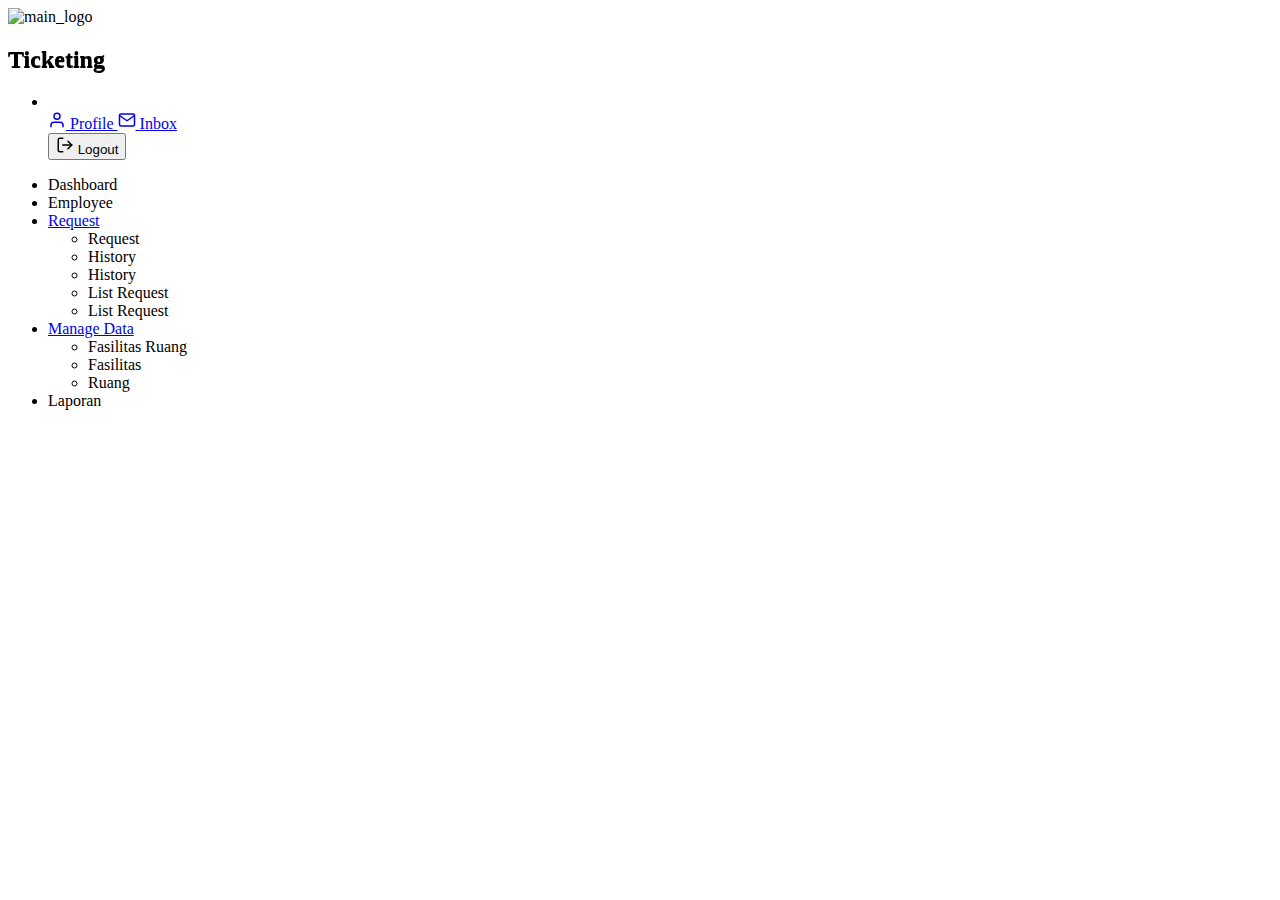
==== commit b8476e42: "tampilan dashboard" ====
--- a/src/main/resources/templates/fragments/master.html
+++ b/src/main/resources/templates/fragments/master.html
@@ -166,7 +166,7 @@
                                 <li><a th:href="@{/ruang}">Ruang</a></li>
                             </ul>
                         </li>
-                        <li><a th:href="@{/laporan}" class="" aria-expanded="false">
+                        <li sec:authorize="hasAuthority('ADMIN')"><a th:href="@{/laporan}" class="" aria-expanded="false">
                                 <i class="fas fa-user-check"></i>
                                 <span class="nav-text">Laporan</span>
                             </a>
@@ -177,869 +177,6 @@
         </div>
         <!--**********************************
             Sidebar end
-        ***********************************-->
-
-        <!--**********************************
-            Content body start
-        ***********************************-->
-
-        <div th:fragment="content">
-            <div class="content-body">
-                <!-- row -->
-                <div class="container-fluid">
-                    <div class="row">
-                        <div class="col-xl-12">
-                            <div class="row">
-                                <div class="col-xl-6">
-                                    <div class="row">
-                                        <div class="col-xl-12">
-                                            <div class="card tryal-gradient">
-                                                <div class="card-body tryal row">
-                                                    <div class="col-xl-7 col-sm-6">
-                                                        <h2>Manage your project in one touch</h2>
-                                                        <span>Let Fillow manage your project automatically with our best
-                                                            AI
-                                                            systems </span>
-                                                        <a href="javascript:void(0);"
-                                                           class="btn btn-rounded  fs-18 font-w500">Try Free Now</a>
-                                                    </div>
-                                                    <div class="col-xl-5 col-sm-6">
-                                                        <img src="images/chart.png" alt="" class="sd-shape">
-                                                    </div>
-                                                </div>
-                                            </div>
-                                        </div>
-                                        <div class="col-xl-12">
-                                            <div class="card">
-                                                <div class="card-header border-0 flex-wrap">
-                                                    <h4 class="fs-20 font-w700 mb-2">Project Statistics</h4>
-                                                    <div class="d-flex align-items-center project-tab mb-2">
-                                                        <div class="card-tabs mt-3 mt-sm-0 mb-3 ">
-                                                            <ul class="nav nav-tabs" role="tablist">
-                                                                <li class="nav-item">
-                                                                    <a class="nav-link active" data-bs-toggle="tab"
-                                                                       href="#monthly" role="tab">Monthly</a>
-                                                                </li>
-                                                                <li class="nav-item">
-                                                                    <a class="nav-link" data-bs-toggle="tab"
-                                                                       href="#Weekly" role="tab">Weekly</a>
-                                                                </li>
-                                                                <li class="nav-item">
-                                                                    <a class="nav-link" data-bs-toggle="tab"
-                                                                       href="#Today" role="tab">Today</a>
-                                                                </li>
-                                                            </ul>
-                                                        </div>
-                                                        <div class="dropdown ms-2">
-                                                            <div class="btn-link" data-bs-toggle="dropdown">
-                                                                <svg width="24" height="24" viewbox="0 0 24 24"
-                                                                     fill="none" xmlns="http://www.w3.org/2000/svg">
-                                                                <circle cx="12.4999" cy="3.5" r="2.5"
-                                                                        fill="#A5A5A5">
-                                                                </circle>
-                                                                <circle cx="12.4999" cy="11.5" r="2.5"
-                                                                        fill="#A5A5A5">
-                                                                </circle>
-                                                                <circle cx="12.4999" cy="19.5" r="2.5"
-                                                                        fill="#A5A5A5">
-                                                                </circle>
-                                                                </svg>
-                                                            </div>
-                                                            <div class="dropdown-menu dropdown-menu-right">
-                                                                <a class="dropdown-item"
-                                                                   href="javascript:void(0)">Delete</a>
-                                                                <a class="dropdown-item"
-                                                                   href="javascript:void(0)">Edit</a>
-                                                            </div>
-                                                        </div>
-                                                    </div>
-                                                </div>
-                                                <div class="card-body">
-                                                    <div
-                                                        class="d-flex justify-content-between align-items-center flex-wrap">
-                                                        <div class="d-flex">
-                                                            <div
-                                                                class="d-inline-block position-relative donut-chart-sale mb-3">
-                                                                <span class="donut1"
-                                                                      data-peity='{ "fill": ["rgba(136,108,192,1)", "rgba(241, 234, 255, 1)"],   "innerRadius": 20, "radius": 15}'>5/8</span>
-                                                            </div>
-                                                            <div class="ms-3">
-                                                                <h4 class="fs-24 font-w700 ">246</h4>
-                                                                <span class="fs-16 font-w400 d-block">Total
-                                                                    Projects</span>
-                                                            </div>
-                                                        </div>
-                                                        <div class="d-flex">
-                                                            <div class="d-flex me-5">
-                                                                <div class="mt-2">
-                                                                    <svg width="13" height="13" viewbox="0 0 13 13"
-                                                                         fill="none" xmlns="http://www.w3.org/2000/svg">
-                                                                    <circle cx="6.5" cy="6.5" r="6.5"
-                                                                            fill="#FFCF6D">
-                                                                    </circle>
-                                                                    </svg>
-                                                                </div>
-                                                                <div class="ms-3">
-                                                                    <h4 class="fs-24 font-w700 ">246</h4>
-                                                                    <span class="fs-16 font-w400 d-block">On
-                                                                        Going</span>
-                                                                </div>
-                                                            </div>
-                                                            <div class="d-flex">
-                                                                <div class="mt-2">
-                                                                    <svg width="13" height="13" viewbox="0 0 13 13"
-                                                                         fill="none" xmlns="http://www.w3.org/2000/svg">
-                                                                    <circle cx="6.5" cy="6.5" r="6.5"
-                                                                            fill="#FFA7D7">
-                                                                    </circle>
-                                                                    </svg>
-
-                                                                </div>
-                                                                <div class="ms-3">
-                                                                    <h4 class="fs-24 font-w700 ">28</h4>
-                                                                    <span
-                                                                        class="fs-16 font-w400 d-block">Unfinished</span>
-                                                                </div>
-                                                            </div>
-                                                        </div>
-                                                    </div>
-                                                    <div class="tab-content">
-                                                        <div class="tab-pane fade active show" id="monthly">
-                                                            <div id="chartBar" class="chartBar"></div>
-                                                        </div>
-                                                        <div class="tab-pane fade" id="Weekly">
-                                                            <div id="chartBar1" class="chartBar"></div>
-                                                        </div>
-                                                        <div class="tab-pane fade" id="Today">
-                                                            <div id="chartBar2" class="chartBar"></div>
-                                                        </div>
-                                                    </div>
-                                                    <div class="d-flex align-items-center">
-                                                        <label class="form-check-label font-w400 fs-16 mb-0"
-                                                               for="flexSwitchCheckChecked1">Number</label>
-                                                        <div class="form-check form-switch toggle-switch">
-                                                            <input class="form-check-input custome" type="checkbox"
-                                                                   id="flexSwitchCheckChecked1" checked="">
-
-                                                        </div>
-                                                        <label class="form-check-label font-w400 fs-16 mb-0 ms-3"
-                                                               for="flexSwitchCheckChecked2">Analytics</label>
-                                                        <div class="form-check form-switch toggle-switch">
-                                                            <input class="form-check-input custome" type="checkbox"
-                                                                   id="flexSwitchCheckChecked2" checked="">
-                                                        </div>
-                                                    </div>
-                                                </div>
-                                            </div>
-                                        </div>
-                                        <div class="col-xl-12">
-                                            <div class="card">
-                                                <div class="card-header border-0 pb-0">
-                                                    <h4 class="fs-20 font-w700 mb-0">Completion Project Rate</h4>
-                                                    <div class="dropdown ">
-                                                        <div class="btn-link" data-bs-toggle="dropdown">
-                                                            <svg width="24" height="24" viewbox="0 0 24 24" fill="none"
-                                                                 xmlns="http://www.w3.org/2000/svg">
-                                                            <circle cx="12.4999" cy="3.5" r="2.5" fill="#A5A5A5">
-                                                            </circle>
-                                                            <circle cx="12.4999" cy="11.5" r="2.5" fill="#A5A5A5">
-                                                            </circle>
-                                                            <circle cx="12.4999" cy="19.5" r="2.5" fill="#A5A5A5">
-                                                            </circle>
-                                                            </svg>
-                                                        </div>
-                                                        <div class="dropdown-menu dropdown-menu-right">
-                                                            <a class="dropdown-item"
-                                                               href="javascript:void(0)">Delete</a>
-                                                            <a class="dropdown-item" href="javascript:void(0)">Edit</a>
-                                                        </div>
-                                                    </div>
-                                                </div>
-                                                <div class="card-body pb-0">
-                                                    <div id="revenueMap" class="revenueMap"></div>
-                                                </div>
-                                            </div>
-                                        </div>
-                                        <div class="col-xl-12">
-                                            <div class="card">
-                                                <div class="card-header border-0">
-                                                    <div>
-                                                        <h4 class="fs-20 font-w700">Recent Emails</h4>
-                                                        <span class="fs-14 font-w400">Lorem ipsum dolor sit amet</span>
-                                                    </div>
-                                                    <div>
-                                                        <a href="javascript:void(0);"
-                                                           class="btn btn-outline-primary btn-rounded fs-18">View
-                                                            More</a>
-                                                    </div>
-                                                </div>
-                                                <div class="card-body px-0">
-                                                    <div class="d-flex justify-content-between recent-emails">
-                                                        <div class="d-flex">
-                                                            <div class="profile-k">
-                                                                <span class="bg-success">K</span>
-                                                            </div>
-                                                            <div class="ms-3">
-                                                                <h4 class="fs-18 font-w500">How to improve project
-                                                                    management flows</h4>
-                                                                <span class="font-w400 d-block">Lorem ipsum dolor sit
-                                                                    amet,
-                                                                    consectetur adipiscing elit, sed do<br> eiusmod
-                                                                    tempor
-                                                                    incididunt ut labore et dolore magna
-                                                                    aliqua...</span>
-                                                            </div>
-                                                        </div>
-                                                        <div class="email-check">
-                                                            <label class="like-btn mb-0">
-                                                                <input type="checkbox">
-                                                                <span class="checkmark"></span>
-                                                            </label>
-                                                        </div>
-                                                    </div>
-                                                    <div class="d-flex justify-content-between recent-emails">
-                                                        <div class="d-flex">
-                                                            <div class="profile-k">
-                                                                <img src="images/profile/small/pic6.jpg" alt="">
-                                                            </div>
-                                                            <div class="ms-3">
-                                                                <h4 class="fs-18 font-w500">Fillow Final UseCase Diagram
-                                                                </h4>
-                                                                <span class="font-w400 d-block">Lorem ipsum dolor sit
-                                                                    amet,
-                                                                    consectetur adipiscing elit, sed do<br> eiusmod
-                                                                    tempor
-                                                                    incididunt ut labore et dolore magna
-                                                                    aliqua...</span>
-                                                                <div class="final-badge">
-                                                                    <span class="badge text-black border"><i
-                                                                            class="far fa-file-alt me-3"></i>Master_file.fig</span>
-                                                                    <span class="badge text-black border"><i
-                                                                            class="fas fa-image me-2"></i>CoverPreview.jpg</span>
-                                                                    <span class="badge border bgl-primary font-w700">4
-                                                                        files
-                                                                        more</span>
-                                                                </div>
-                                                            </div>
-                                                        </div>
-                                                        <div class="email-check">
-                                                            <label class="like-btn mb-0">
-                                                                <input type="checkbox">
-                                                                <span class="checkmark"></span>
-                                                            </label>
-                                                        </div>
-                                                    </div>
-                                                    <div class="d-flex justify-content-between recent-emails">
-                                                        <div class="d-flex">
-                                                            <div class="profile-k">
-                                                                <span class="bg-warning">G</span>
-                                                            </div>
-                                                            <div class="ms-3">
-                                                                <h4 class="fs-18 font-w500">Weekly Design Inspirations
-                                                                    by
-                                                                    Envato</h4>
-                                                                <span class="font-w400 d-block">Lorem ipsum dolor sit
-                                                                    amet,
-                                                                    consectetur adipiscing elit, sed do<br> eiusmod
-                                                                    tempor
-                                                                    incididunt ut labore et dolore magna
-                                                                    aliqua...</span>
-                                                            </div>
-                                                        </div>
-                                                        <div class="email-check">
-                                                            <label class="like-btn mb-0">
-                                                                <input type="checkbox">
-                                                                <span class="checkmark"></span>
-                                                            </label>
-                                                        </div>
-                                                    </div>
-                                                    <div class="d-flex justify-content-between recent-emails">
-                                                        <div class="d-flex">
-                                                            <div class="profile-k">
-                                                                <img src="images/profile/small/pic8.jpg" alt="">
-                                                            </div>
-                                                            <div class="ms-3">
-                                                                <h4 class="fs-18 font-w500">How to improve project
-                                                                    management flows</h4>
-                                                                <span class="font-w400 d-block">Lorem ipsum dolor sit
-                                                                    amet,
-                                                                    consectetur adipiscing elit, sed do<br> eiusmod
-                                                                    tempor
-                                                                    incididunt ut labore et dolore magna
-                                                                    aliqua...</span>
-                                                            </div>
-                                                        </div>
-                                                        <div class="email-check">
-                                                            <label class="like-btn mb-0">
-                                                                <input type="checkbox">
-                                                                <span class="checkmark"></span>
-                                                            </label>
-                                                        </div>
-                                                    </div>
-                                                </div>
-                                            </div>
-                                        </div>
-                                    </div>
-
-                                </div>
-                                <div class="col-xl-6">
-                                    <div class="row">
-                                        <div class="col-xl-12">
-                                            <div class="row">
-                                                <div class="col-xl-6 col-sm-6">
-                                                    <div class="card">
-                                                        <div class="card-body d-flex px-4 pb-0 justify-content-between">
-                                                            <div>
-                                                                <h4 class="fs-18 font-w600 mb-4 text-nowrap">Total
-                                                                    Clients
-                                                                </h4>
-                                                                <div class="d-flex align-items-center">
-                                                                    <h2 class="fs-32 font-w700 mb-0">68</h2>
-                                                                    <span class="d-block ms-4">
-                                                                        <svg width="21" height="11" viewbox="0 0 21 11"
-                                                                             fill="none"
-                                                                             xmlns="http://www.w3.org/2000/svg">
-                                                                        <path
-                                                                            d="M1.49217 11C0.590508 11 0.149368 9.9006 0.800944 9.27736L9.80878 0.66117C10.1954 0.29136 10.8046 0.291359 11.1912 0.661169L20.1991 9.27736C20.8506 9.9006 20.4095 11 19.5078 11H1.49217Z"
-                                                                            fill="#09BD3C"></path>
-                                                                        </svg>
-                                                                        <small
-                                                                            class="d-block fs-16 font-w400 text-success">+0,5%</small>
-                                                                    </span>
-                                                                </div>
-                                                            </div>
-                                                            <div id="columnChart"></div>
-                                                        </div>
-                                                    </div>
-                                                </div>
-                                                <div class="col-xl-6 col-sm-6">
-                                                    <div class="card">
-                                                        <div class="card-body px-4 pb-0">
-                                                            <h4 class="fs-18 font-w600 mb-5 text-nowrap">Total Clients
-                                                            </h4>
-                                                            <div class="progress default-progress">
-                                                                <div class="progress-bar bg-gradient1 progress-animated"
-                                                                     style="width: 40%; height:10px;" role="progressbar">
-                                                                    <span class="sr-only">45% Complete</span>
-                                                                </div>
-                                                            </div>
-                                                            <div
-                                                                class="d-flex align-items-end mt-2 pb-3 justify-content-between">
-                                                                <span>76 left from target</span>
-                                                                <h4 class="mb-0">42</h4>
-                                                            </div>
-                                                        </div>
-                                                    </div>
-                                                </div>
-                                                <div class="col-xl-6 col-sm-6">
-                                                    <div class="card">
-                                                        <div class="card-body d-flex px-4  justify-content-between">
-                                                            <div>
-                                                                <div class="">
-                                                                    <h2 class="fs-32 font-w700">562</h2>
-                                                                    <span class="fs-18 font-w500 d-block">Total
-                                                                        Clients</span>
-                                                                    <span class="d-block fs-16 font-w400"><small
-                                                                            class="text-danger">-2%</small> than last
-                                                                        month</span>
-                                                                </div>
-                                                            </div>
-                                                            <div id="NewCustomers"></div>
-                                                        </div>
-                                                    </div>
-                                                </div>
-                                                <div class="col-xl-6 col-sm-6">
-                                                    <div class="card">
-                                                        <div class="card-body d-flex px-4  justify-content-between">
-                                                            <div>
-                                                                <div class="">
-                                                                    <h2 class="fs-32 font-w700">892</h2>
-                                                                    <span class="fs-18 font-w500 d-block">New
-                                                                        Projects</span>
-                                                                    <span class="d-block fs-16 font-w400"><small
-                                                                            class="text-success">-2%</small> than last
-                                                                        month</span>
-                                                                </div>
-                                                            </div>
-                                                            <div id="NewCustomers1"></div>
-                                                        </div>
-                                                    </div>
-                                                </div>
-                                            </div>
-
-                                        </div>
-                                        <div class="col-xl-12 col-lg-12">
-                                            <div class="row">
-                                                <div class="col-xl-6 col-xxl-12 col-sm-6">
-                                                    <div class="card">
-                                                        <div class="card-header border-0">
-                                                            <div>
-                                                                <h4 class="fs-20 font-w700">Email Categories</h4>
-                                                                <span class="fs-14 font-w400 d-block">Lorem ipsum dolor
-                                                                    sit
-                                                                    amet</span>
-                                                            </div>
-                                                        </div>
-                                                        <div class="card-body">
-                                                            <div id="emailchart"> </div>
-                                                            <div class="mb-3 mt-4">
-                                                                <h4 class="fs-18 font-w600">Legend</h4>
-                                                            </div>
-                                                            <div>
-                                                                <div
-                                                                    class="d-flex align-items-center justify-content-between mb-4">
-                                                                    <span class="fs-18 font-w500">
-                                                                        <svg class="me-3" width="20" height="20"
-                                                                             viewbox="0 0 20 20" fill="none"
-                                                                             xmlns="http://www.w3.org/2000/svg">
-                                                                        <rect width="20" height="20" rx="6"
-                                                                              fill="#886CC0">
-                                                                        </rect>
-                                                                        </svg>
-                                                                        Primary (27%)
-                                                                    </span>
-                                                                    <span class="fs-18 font-w600">763</span>
-                                                                </div>
-                                                                <div
-                                                                    class="d-flex align-items-center justify-content-between  mb-4">
-                                                                    <span class="fs-18 font-w500">
-                                                                        <svg class="me-3" width="20" height="20"
-                                                                             viewbox="0 0 20 20" fill="none"
-                                                                             xmlns="http://www.w3.org/2000/svg">
-                                                                        <rect width="20" height="20" rx="6"
-                                                                              fill="#26E023">
-                                                                        </rect>
-                                                                        </svg>
-                                                                        Promotion (11%)
-                                                                    </span>
-                                                                    <span class="fs-18 font-w600">321</span>
-                                                                </div>
-                                                                <div
-                                                                    class="d-flex align-items-center justify-content-between  mb-4">
-                                                                    <span class="fs-18 font-w500">
-                                                                        <svg class="me-3" width="20" height="20"
-                                                                             viewbox="0 0 20 20" fill="none"
-                                                                             xmlns="http://www.w3.org/2000/svg">
-                                                                        <rect width="20" height="20" rx="6"
-                                                                              fill="#61CFF1">
-                                                                        </rect>
-                                                                        </svg>
-                                                                        Forum (22%)
-                                                                    </span>
-                                                                    <span class="fs-18 font-w600">69</span>
-                                                                </div>
-                                                                <div
-                                                                    class="d-flex align-items-center justify-content-between  mb-4">
-                                                                    <span class="fs-18 font-w500">
-                                                                        <svg class="me-3" width="20" height="20"
-                                                                             viewbox="0 0 20 20" fill="none"
-                                                                             xmlns="http://www.w3.org/2000/svg">
-                                                                        <rect width="20" height="20" rx="6"
-                                                                              fill="#FFDA7C">
-                                                                        </rect>
-                                                                        </svg>
-                                                                        Socials (15%)
-                                                                    </span>
-                                                                    <span class="fs-18 font-w600">154</span>
-                                                                </div>
-                                                                <div
-                                                                    class="d-flex align-items-center justify-content-between  mb-4">
-                                                                    <span class="fs-18 font-w500">
-                                                                        <svg class="me-3" width="20" height="20"
-                                                                             viewbox="0 0 20 20" fill="none"
-                                                                             xmlns="http://www.w3.org/2000/svg">
-                                                                        <rect width="20" height="20" rx="6"
-                                                                              fill="#FF86B1">
-                                                                        </rect>
-                                                                        </svg>
-                                                                        Spam (25%)
-                                                                    </span>
-                                                                    <span class="fs-18 font-w600">696</span>
-                                                                </div>
-                                                            </div>
-
-                                                        </div>
-                                                        <div class="card-footer border-0 pt-0">
-                                                            <a href="javascript:void(0);"
-                                                               class="btn btn-outline-primary d-block btn-rounded">Update
-                                                                Progress</a>
-
-                                                        </div>
-                                                    </div>
-                                                </div>
-                                                <div class="col-xl-6 col-xxl-12 col-sm-6">
-                                                    <div class="card">
-                                                        <div class="card-header border-0 pb-0">
-                                                            <div>
-                                                                <h4 class="fs-20 font-w700">Important Projects</h4>
-                                                                <span class="fs-14 font-w400 d-block">Lorem ipsum dolor
-                                                                    sit
-                                                                    amet</span>
-                                                            </div>
-                                                        </div>
-                                                        <div class="card-body pb-0">
-                                                            <div class="project-details">
-                                                                <div
-                                                                    class="d-flex align-items-center justify-content-between">
-                                                                    <div class="d-flex align-items-center">
-                                                                        <span class="big-wind">
-                                                                            <img src="images/big-wind.png" alt="">
-                                                                        </span>
-                                                                        <div class="ms-3">
-                                                                            <h4>Big Wind</h4>
-                                                                            <span class="fs-14 font-w400">Creative
-                                                                                Agency</span>
-                                                                        </div>
-                                                                    </div>
-                                                                    <div class="dropdown">
-                                                                        <div class="btn-link" data-bs-toggle="dropdown">
-                                                                            <svg width="24" height="24"
-                                                                                 viewbox="0 0 24 24" fill="none"
-                                                                                 xmlns="http://www.w3.org/2000/svg">
-                                                                            <circle cx="12.4999" cy="3.5" r="2.5"
-                                                                                    fill="#A5A5A5"></circle>
-                                                                            <circle cx="12.4999" cy="11.5" r="2.5"
-                                                                                    fill="#A5A5A5"></circle>
-                                                                            <circle cx="12.4999" cy="19.5" r="2.5"
-                                                                                    fill="#A5A5A5"></circle>
-                                                                            </svg>
-                                                                        </div>
-                                                                        <div class="dropdown-menu dropdown-menu-right">
-                                                                            <a class="dropdown-item"
-                                                                               href="javascript:void(0)">Delete</a>
-                                                                            <a class="dropdown-item"
-                                                                               href="javascript:void(0)">Edit</a>
-                                                                        </div>
-                                                                    </div>
-                                                                </div>
-                                                                <h4 class="fs-16 font-w600 mt-4">Optimization Dashboard
-                                                                    Page
-                                                                    for indexing in Google</h4>
-                                                                <div class="projects">
-                                                                    <span
-                                                                        class="badge bgl-warning text-warning font-w700 me-3">SEO</span>
-                                                                    <span
-                                                                        class="badge bgl-danger text-danger font-w700">MARKETING</span>
-                                                                </div>
-                                                                <div class="mt-3">
-                                                                    <div class="progress default-progress">
-                                                                        <div class="progress-bar bg-gradient1 progress-animated"
-                                                                             style="width: 45%; height:10px;"
-                                                                             role="progressbar">
-                                                                            <span class="sr-only">45% Complete</span>
-                                                                        </div>
-                                                                    </div>
-                                                                    <div
-                                                                        class="d-flex align-items-end mt-3 pb-3 justify-content-between">
-                                                                        <span class="fs-14 font-w400"><small
-                                                                                class="font-w700 me-2">12</small>Task
-                                                                            Done</span>
-                                                                        <span class="fs-14 font-w400">Due date:
-                                                                            12/05/2020</span>
-                                                                    </div>
-                                                                </div>
-                                                            </div>
-                                                            <div class="project-details">
-                                                                <div
-                                                                    class="d-flex align-items-center justify-content-between">
-                                                                    <div class="d-flex align-items-center">
-                                                                        <span class="big-wind">
-                                                                            <img src="images/circle-hunt.png" alt="">
-                                                                        </span>
-                                                                        <div class="ms-3">
-                                                                            <h4>Circle Hunt</h4>
-                                                                            <span class="fs-14 font-w400">Creative
-                                                                                Agency</span>
-                                                                        </div>
-                                                                    </div>
-                                                                    <div class="dropdown">
-                                                                        <div class="btn-link" data-bs-toggle="dropdown">
-                                                                            <svg width="24" height="24"
-                                                                                 viewbox="0 0 24 24" fill="none"
-                                                                                 xmlns="http://www.w3.org/2000/svg">
-                                                                            <circle cx="12.4999" cy="3.5" r="2.5"
-                                                                                    fill="#A5A5A5"></circle>
-                                                                            <circle cx="12.4999" cy="11.5" r="2.5"
-                                                                                    fill="#A5A5A5"></circle>
-                                                                            <circle cx="12.4999" cy="19.5" r="2.5"
-                                                                                    fill="#A5A5A5"></circle>
-                                                                            </svg>
-                                                                        </div>
-                                                                        <div class="dropdown-menu dropdown-menu-right">
-                                                                            <a class="dropdown-item"
-                                                                               href="javascript:void(0)">Delete</a>
-                                                                            <a class="dropdown-item"
-                                                                               href="javascript:void(0)">Edit</a>
-                                                                        </div>
-                                                                    </div>
-                                                                </div>
-                                                                <h4 class="fs-16 font-w600 mt-4">Redesign Landing Page
-                                                                    Website for Company Profile</h4>
-                                                                <div class="projects">
-                                                                    <span
-                                                                        class="badge bgl-primary text-primary font-w700 me-3">UI/UX</span>
-                                                                    <span
-                                                                        class="badge bgl-danger text-danger font-w700">WEBSITE</span>
-                                                                </div>
-                                                                <div class="mt-3">
-                                                                    <div class="progress default-progress">
-                                                                        <div class="progress-bar bg-gradient1 progress-animated"
-                                                                             style="width: 45%; height:10px;"
-                                                                             role="progressbar">
-                                                                            <span class="sr-only">45% Complete</span>
-                                                                        </div>
-                                                                    </div>
-                                                                    <div
-                                                                        class="d-flex align-items-end mt-3 pb-3 justify-content-between">
-                                                                        <span class="fs-14 font-w400"><small
-                                                                                class="font-w700 me-2">12</small>Task
-                                                                            Done</span>
-                                                                        <span class="fs-14 font-w400">Due date:
-                                                                            12/05/2020</span>
-                                                                    </div>
-                                                                </div>
-                                                            </div>
-                                                        </div>
-                                                        <div class="card-footer pt-0 border-0">
-                                                            <a href="javascript:void(0);"
-                                                               class="btn btn-outline-primary d-block btn-rounded">Pin
-                                                                other projects</a>
-                                                        </div>
-                                                    </div>
-                                                </div>
-                                            </div>
-                                        </div>
-                                        <div class="col-xl-12 col-lg-12">
-                                            <div class="card">
-                                                <div class="card-header border-0">
-                                                    <div>
-                                                        <h4 class="fs-20 font-w700">Messages</h4>
-                                                        <span>Lorem ipsum dolor sit amet</span>
-                                                    </div>
-                                                    <div>
-                                                        <a href="javascript:void(0);"
-                                                           class="btn btn-primary btn-rounded">+New
-                                                            Messages</a>
-                                                    </div>
-                                                </div>
-                                                <div class="card-body px-0">
-                                                    <div
-                                                        class="msg-bx d-flex justify-content-between align-items-center">
-                                                        <div class="msg d-flex align-items-center w-100">
-                                                            <div class="image-box active">
-                                                                <img src="images/profile/small/pic6.jpg" alt="">
-                                                            </div>
-                                                            <div class="ms-3 w-100 ">
-                                                                <h4 class="fs-18 font-w600">Maren Rosser</h4>
-                                                                <div class="d-flex justify-content-between">
-                                                                    <span class="me-auto">Hei, dont forget to clear
-                                                                        server
-                                                                        cache!</span>
-                                                                    <span class="me-4 fs-12">25min ago</span>
-                                                                </div>
-                                                            </div>
-
-                                                        </div>
-                                                        <div class="dropdown">
-                                                            <div class="btn-link" data-bs-toggle="dropdown">
-                                                                <svg width="24" height="24" viewbox="0 0 24 24"
-                                                                     fill="none" xmlns="http://www.w3.org/2000/svg">
-                                                                <circle cx="12.4999" cy="3.5" r="2.5"
-                                                                        fill="#A5A5A5">
-                                                                </circle>
-                                                                <circle cx="12.4999" cy="11.5" r="2.5"
-                                                                        fill="#A5A5A5">
-                                                                </circle>
-                                                                <circle cx="12.4999" cy="19.5" r="2.5"
-                                                                        fill="#A5A5A5">
-                                                                </circle>
-                                                                </svg>
-                                                            </div>
-                                                            <div class="dropdown-menu dropdown-menu-right">
-                                                                <a class="dropdown-item"
-                                                                   href="javascript:void(0)">Delete</a>
-                                                                <a class="dropdown-item"
-                                                                   href="javascript:void(0)">Edit</a>
-                                                            </div>
-                                                        </div>
-                                                    </div>
-                                                    <div
-                                                        class="msg-bx d-flex justify-content-between align-items-center">
-                                                        <div class="msg d-flex align-items-center w-100">
-                                                            <div class="image-box">
-                                                                <img src="images/profile/small/pic7.jpg" alt="">
-                                                            </div>
-                                                            <div class="ms-3 w-100">
-                                                                <h4 class="fs-18 font-w600">Kaiya Bergson</h4>
-                                                                <div class="d-flex justify-content-between">
-                                                                    <span class="me-auto">I remember that project due is
-                                                                        tomorrow.</span>
-                                                                    <span class="me-4 fs-12">Yesterday, 8:24 AM</span>
-                                                                </div>
-                                                            </div>
-                                                        </div>
-                                                        <div class="dropdown">
-                                                            <div class="btn-link" data-bs-toggle="dropdown">
-                                                                <svg width="24" height="24" viewbox="0 0 24 24"
-                                                                     fill="none" xmlns="http://www.w3.org/2000/svg">
-                                                                <circle cx="12.4999" cy="3.5" r="2.5"
-                                                                        fill="#A5A5A5">
-                                                                </circle>
-                                                                <circle cx="12.4999" cy="11.5" r="2.5"
-                                                                        fill="#A5A5A5">
-                                                                </circle>
-                                                                <circle cx="12.4999" cy="19.5" r="2.5"
-                                                                        fill="#A5A5A5">
-                                                                </circle>
-                                                                </svg>
-                                                            </div>
-                                                            <div class="dropdown-menu dropdown-menu-right">
-                                                                <a class="dropdown-item"
-                                                                   href="javascript:void(0)">Delete</a>
-                                                                <a class="dropdown-item"
-                                                                   href="javascript:void(0)">Edit</a>
-                                                            </div>
-                                                        </div>
-                                                    </div>
-                                                    <div
-                                                        class="msg-bx d-flex justify-content-between align-items-center">
-                                                        <div class="msg d-flex align-items-center w-100">
-                                                            <div class="image-box active">
-                                                                <img src="images/profile/small/pic4.jpg" alt="">
-                                                            </div>
-                                                            <div class="ms-3 w-100">
-                                                                <h4 class="fs-18 font-w600">Ruben Press</h4>
-                                                                <div class="d-flex justify-content-between">
-                                                                    <span class="me-auto">Ok sir. I will fix it as soon
-                                                                        as
-                                                                        possible</span>
-                                                                    <span class="me-4 fs-12">December 12th, 2020 10:24
-                                                                        AM</span>
-                                                                </div>
-                                                            </div>
-                                                        </div>
-                                                        <div class="dropdown">
-                                                            <div class="btn-link" data-bs-toggle="dropdown">
-                                                                <svg width="24" height="24" viewbox="0 0 24 24"
-                                                                     fill="none" xmlns="http://www.w3.org/2000/svg">
-                                                                <circle cx="12.4999" cy="3.5" r="2.5"
-                                                                        fill="#A5A5A5">
-                                                                </circle>
-                                                                <circle cx="12.4999" cy="11.5" r="2.5"
-                                                                        fill="#A5A5A5">
-                                                                </circle>
-                                                                <circle cx="12.4999" cy="19.5" r="2.5"
-                                                                        fill="#A5A5A5">
-                                                                </circle>
-                                                                </svg>
-                                                            </div>
-                                                            <div class="dropdown-menu dropdown-menu-right">
-                                                                <a class="dropdown-item"
-                                                                   href="javascript:void(0)">Delete</a>
-                                                                <a class="dropdown-item"
-                                                                   href="javascript:void(0)">Edit</a>
-                                                            </div>
-                                                        </div>
-                                                    </div>
-                                                    <div
-                                                        class="msg-bx d-flex justify-content-between align-items-center">
-                                                        <div class="msg d-flex align-items-center w-100">
-                                                            <div class="image-box active">
-                                                                <img src="images/profile/small/pic3.jpg" alt="">
-                                                            </div>
-                                                            <div class="ms-3 w-100">
-                                                                <h4 class="fs-18 font-w600">Cristofer Torff</h4>
-                                                                <div class="d-flex justify-content-between">
-                                                                    <span class="me-auto">Maybe we should schedule that
-                                                                        meeting</span>
-                                                                    <span class="me-4 fs-12">December 12th, 2020 10:24
-                                                                        AM</span>
-                                                                </div>
-                                                            </div>
-                                                        </div>
-                                                        <div class="dropdown">
-                                                            <div class="btn-link" data-bs-toggle="dropdown">
-                                                                <svg width="24" height="24" viewbox="0 0 24 24"
-                                                                     fill="none" xmlns="http://www.w3.org/2000/svg">
-                                                                <circle cx="12.4999" cy="3.5" r="2.5"
-                                                                        fill="#A5A5A5">
-                                                                </circle>
-                                                                <circle cx="12.4999" cy="11.5" r="2.5"
-                                                                        fill="#A5A5A5">
-                                                                </circle>
-                                                                <circle cx="12.4999" cy="19.5" r="2.5"
-                                                                        fill="#A5A5A5">
-                                                                </circle>
-                                                                </svg>
-                                                            </div>
-                                                            <div class="dropdown-menu dropdown-menu-right">
-                                                                <a class="dropdown-item"
-                                                                   href="javascript:void(0)">Delete</a>
-                                                                <a class="dropdown-item"
-                                                                   href="javascript:void(0)">Edit</a>
-                                                            </div>
-                                                        </div>
-                                                    </div>
-                                                    <div
-                                                        class="msg-bx d-flex justify-content-between align-items-center">
-                                                        <div class="msg d-flex align-items-center w-100">
-                                                            <div class="image-box active">
-                                                                <img src="images/profile/small/pic5.jpg" alt="">
-                                                            </div>
-                                                            <div class="ms-3 w-100">
-                                                                <h4 class="fs-18 font-w600">Ann Rosser</h4>
-                                                                <div class="d-flex justify-content-between">
-                                                                    <span class="me-auto">I dont’t know where that files
-                                                                        saved dude.</span>
-                                                                    <span class="me-4 fs-12">Yesterday, 8:24 AM</span>
-                                                                </div>
-                                                            </div>
-                                                        </div>
-                                                        <div class="dropdown">
-                                                            <div class="btn-link" data-bs-toggle="dropdown">
-                                                                <svg width="24" height="24" viewbox="0 0 24 24"
-                                                                     fill="none" xmlns="http://www.w3.org/2000/svg">
-                                                                <circle cx="12.4999" cy="3.5" r="2.5"
-                                                                        fill="#A5A5A5">
-                                                                </circle>
-                                                                <circle cx="12.4999" cy="11.5" r="2.5"
-                                                                        fill="#A5A5A5">
-                                                                </circle>
-                                                                <circle cx="12.4999" cy="19.5" r="2.5"
-                                                                        fill="#A5A5A5">
-                                                                </circle>
-                                                                </svg>
-                                                            </div>
-                                                            <div class="dropdown-menu dropdown-menu-right">
-                                                                <a class="dropdown-item"
-                                                                   href="javascript:void(0)">Delete</a>
-                                                                <a class="dropdown-item"
-                                                                   href="javascript:void(0)">Edit</a>
-                                                            </div>
-                                                        </div>
-                                                    </div>
-                                                </div>
-                                            </div>
-                                        </div>
-
-                                    </div>
-                                </div>
-                            </div>
-                        </div>
-                    </div>
-                </div>
-            </div>
-        </div>
-        <!--**********************************
-            Content body end
-        ***********************************-->
-
-        <!--**********************************
-            Support ticket button start
-        ***********************************-->
-
-        <!--**********************************
-            Support ticket button end
         ***********************************-->
 
 
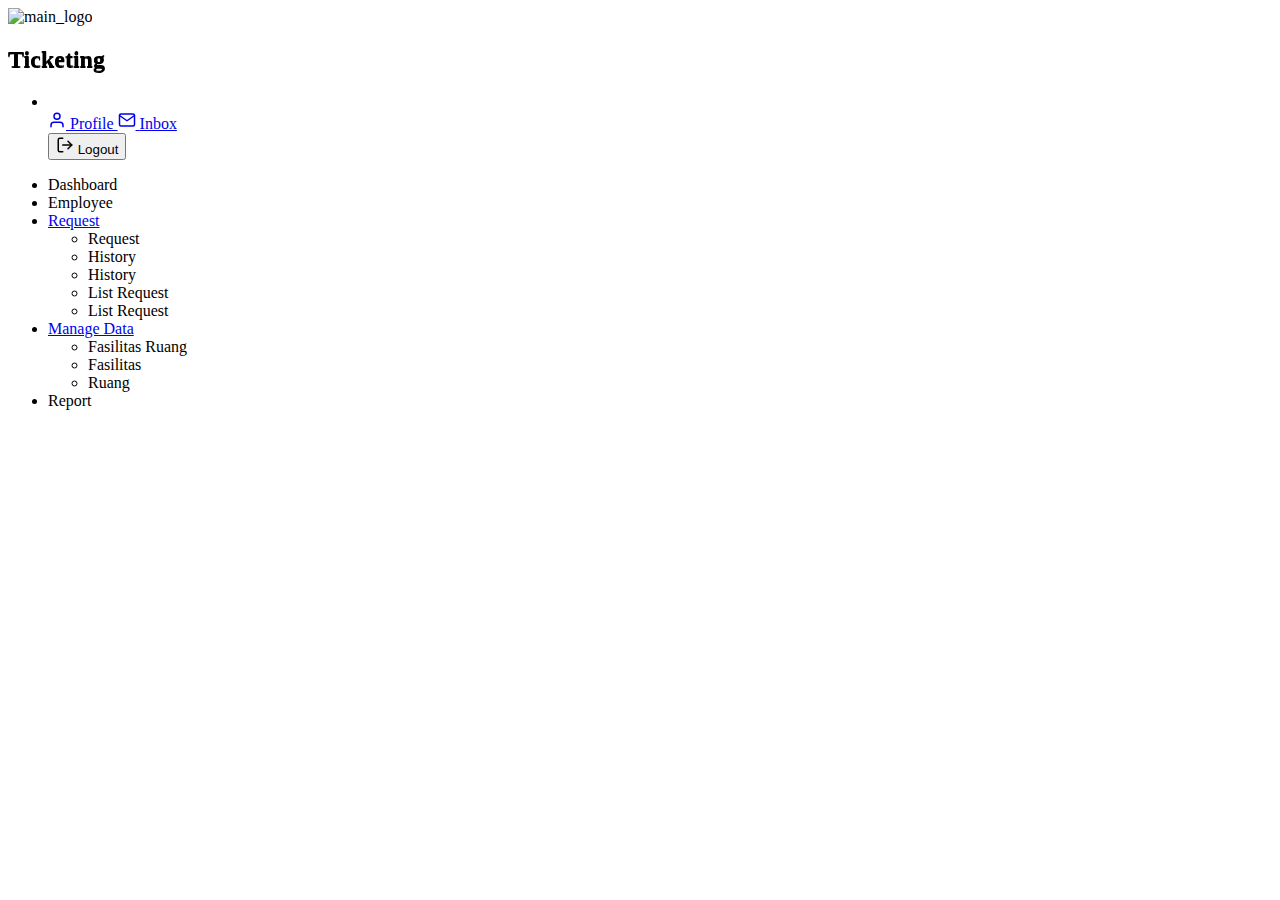
==== commit 048ad9c1: "report" ====
--- a/src/main/resources/templates/fragments/master.html
+++ b/src/main/resources/templates/fragments/master.html
@@ -1,7 +1,7 @@
 <!DOCTYPE html>
 <html lang="en">
 
-    <head>
+<head>
     <div th:fragment="header">
         <meta charset="utf-8">
         <meta http-equiv="X-UA-Compatible" content="IE=edge">
@@ -73,43 +73,44 @@
 
                             <ul class="navbar-nav header-right">
                                 <li class="nav-item dropdown  header-profile">
-                                <p class="fs-3 me-3 mt-3 text-info" th:text="${nameEmp}" style="filter: drop-shadow(0 1px 0px black);"></p>
+                                    <p class="fs-3 me-3 mt-3 text-info" th:text="${nameEmp}"
+                                        style="filter: drop-shadow(0 1px 0px black);"></p>
                                     <a class="nav-link" href="javascript:void(0);" role="button"
-                                       data-bs-toggle="dropdown" style="filter: drop-shadow(0 1px 0px black);">
+                                        data-bs-toggle="dropdown" style="filter: drop-shadow(0 1px 0px black);">
                                         <img src="images/avatar2.svg" width="56" alt="">
                                     </a>
                                     <div class="dropdown-menu dropdown-menu-end">
                                         <a href="app-profile.html" class="dropdown-item ai-icon">
                                             <svg id="icon-user1" xmlns="http://www.w3.org/2000/svg" class="text-primary"
-                                                 width="18" height="18" viewbox="0 0 24 24" fill="none"
-                                                 stroke="currentColor" stroke-width="2" stroke-linecap="round"
-                                                 stroke-linejoin="round">
-                                            <path d="M20 21v-2a4 4 0 0 0-4-4H8a4 4 0 0 0-4 4v2"></path>
-                                            <circle cx="12" cy="7" r="4"></circle>
+                                                width="18" height="18" viewbox="0 0 24 24" fill="none"
+                                                stroke="currentColor" stroke-width="2" stroke-linecap="round"
+                                                stroke-linejoin="round">
+                                                <path d="M20 21v-2a4 4 0 0 0-4-4H8a4 4 0 0 0-4 4v2"></path>
+                                                <circle cx="12" cy="7" r="4"></circle>
                                             </svg>
                                             <span class="ms-2">Profile </span>
                                         </a>
                                         <a href="email-inbox.html" class="dropdown-item ai-icon">
                                             <svg id="icon-inbox" xmlns="http://www.w3.org/2000/svg" class="text-success"
-                                                 width="18" height="18" viewbox="0 0 24 24" fill="none"
-                                                 stroke="currentColor" stroke-width="2" stroke-linecap="round"
-                                                 stroke-linejoin="round">
-                                            <path
-                                                d="M4 4h16c1.1 0 2 .9 2 2v12c0 1.1-.9 2-2 2H4c-1.1 0-2-.9-2-2V6c0-1.1.9-2 2-2z">
-                                            </path>
-                                            <polyline points="22,6 12,13 2,6"></polyline>
+                                                width="18" height="18" viewbox="0 0 24 24" fill="none"
+                                                stroke="currentColor" stroke-width="2" stroke-linecap="round"
+                                                stroke-linejoin="round">
+                                                <path
+                                                    d="M4 4h16c1.1 0 2 .9 2 2v12c0 1.1-.9 2-2 2H4c-1.1 0-2-.9-2-2V6c0-1.1.9-2 2-2z">
+                                                </path>
+                                                <polyline points="22,6 12,13 2,6"></polyline>
                                             </svg>
                                             <span class="ms-2">Inbox </span>
                                         </a>
                                         <form th:action="@{/logout}" th:method="POST">
                                             <button class="dropdown-item ai-icon">
                                                 <svg id="icon-logout" xmlns="http://www.w3.org/2000/svg"
-                                                     class="text-danger" width="18" height="18" viewbox="0 0 24 24"
-                                                     fill="none" stroke="currentColor" stroke-width="2"
-                                                     stroke-linecap="round" stroke-linejoin="round">
-                                                <path d="M9 21H5a2 2 0 0 1-2-2V5a2 2 0 0 1 2-2h4"></path>
-                                                <polyline points="16 17 21 12 16 7"></polyline>
-                                                <line x1="21" y1="12" x2="9" y2="12"></line>
+                                                    class="text-danger" width="18" height="18" viewbox="0 0 24 24"
+                                                    fill="none" stroke="currentColor" stroke-width="2"
+                                                    stroke-linecap="round" stroke-linejoin="round">
+                                                    <path d="M9 21H5a2 2 0 0 1-2-2V5a2 2 0 0 1 2-2h4"></path>
+                                                    <polyline points="16 17 21 12 16 7"></polyline>
+                                                    <line x1="21" y1="12" x2="9" y2="12"></line>
                                                 </svg>
                                                 <span class="ms-2">Logout </span>
                                             </button>
@@ -139,7 +140,8 @@
                                 <span class="nav-text">Dashboard</span>
                             </a>
                         </li>
-                        <li><a sec:authorize="hasAuthority('ADMIN')" th:href="@{/employee}" class="" aria-expanded="false">
+                        <li><a sec:authorize="hasAuthority('ADMIN')" th:href="@{/employee}" class=""
+                                aria-expanded="false">
                                 <i class="fas fa-user-check"></i>
                                 <span class="nav-text">Employee</span>
                             </a>
@@ -151,12 +153,16 @@
                             <ul aria-expanded="false">
                                 <li><a th:href="@{/request}">Request</a></li>
                                 <li><a sec:authorize="hasAuthority('ADMIN')" th:href="@{/history}">History</a></li>
-                                <li><a sec:authorize="hasAuthority('ITSUPPORT')" th:href="@{/historyits}">History</a></li>
-                                <li><a sec:authorize="hasAuthority('ADMIN')" th:href="@{/listrequest}">List Request</a></li>
-                                <li><a sec:authorize="hasAuthority('ITSUPPORT')" th:href="@{/listrequestits}">List Request</a></li>
+                                <li><a sec:authorize="hasAuthority('ITSUPPORT')" th:href="@{/historyits}">History</a>
+                                </li>
+                                <li><a sec:authorize="hasAuthority('ADMIN')" th:href="@{/listrequest}">List Request</a>
+                                </li>
+                                <li><a sec:authorize="hasAuthority('ITSUPPORT')" th:href="@{/listrequestits}">List
+                                        Request</a></li>
                             </ul>
                         </li>
-                        <li><a sec:authorize="hasAuthority('ADMIN')" class="has-arrow " href="javascript:void()" aria-expanded="false">
+                        <li><a sec:authorize="hasAuthority('ADMIN')" class="has-arrow " href="javascript:void()"
+                                aria-expanded="false">
                                 <i class="fas fa-file-alt"></i>
                                 <span class="nav-text">Manage Data</span>
                             </a>
@@ -166,9 +172,10 @@
                                 <li><a th:href="@{/ruang}">Ruang</a></li>
                             </ul>
                         </li>
-                        <li sec:authorize="hasAuthority('ADMIN')"><a th:href="@{/laporan}" class="" aria-expanded="false">
+                        <li sec:authorize="hasAuthority('ADMIN')"><a th:href="@{/laporan}" class=""
+                                aria-expanded="false">
                                 <i class="fas fa-user-check"></i>
-                                <span class="nav-text">Laporan</span>
+                                <span class="nav-text">Report</span>
                             </a>
                         </li>
                     </ul>
